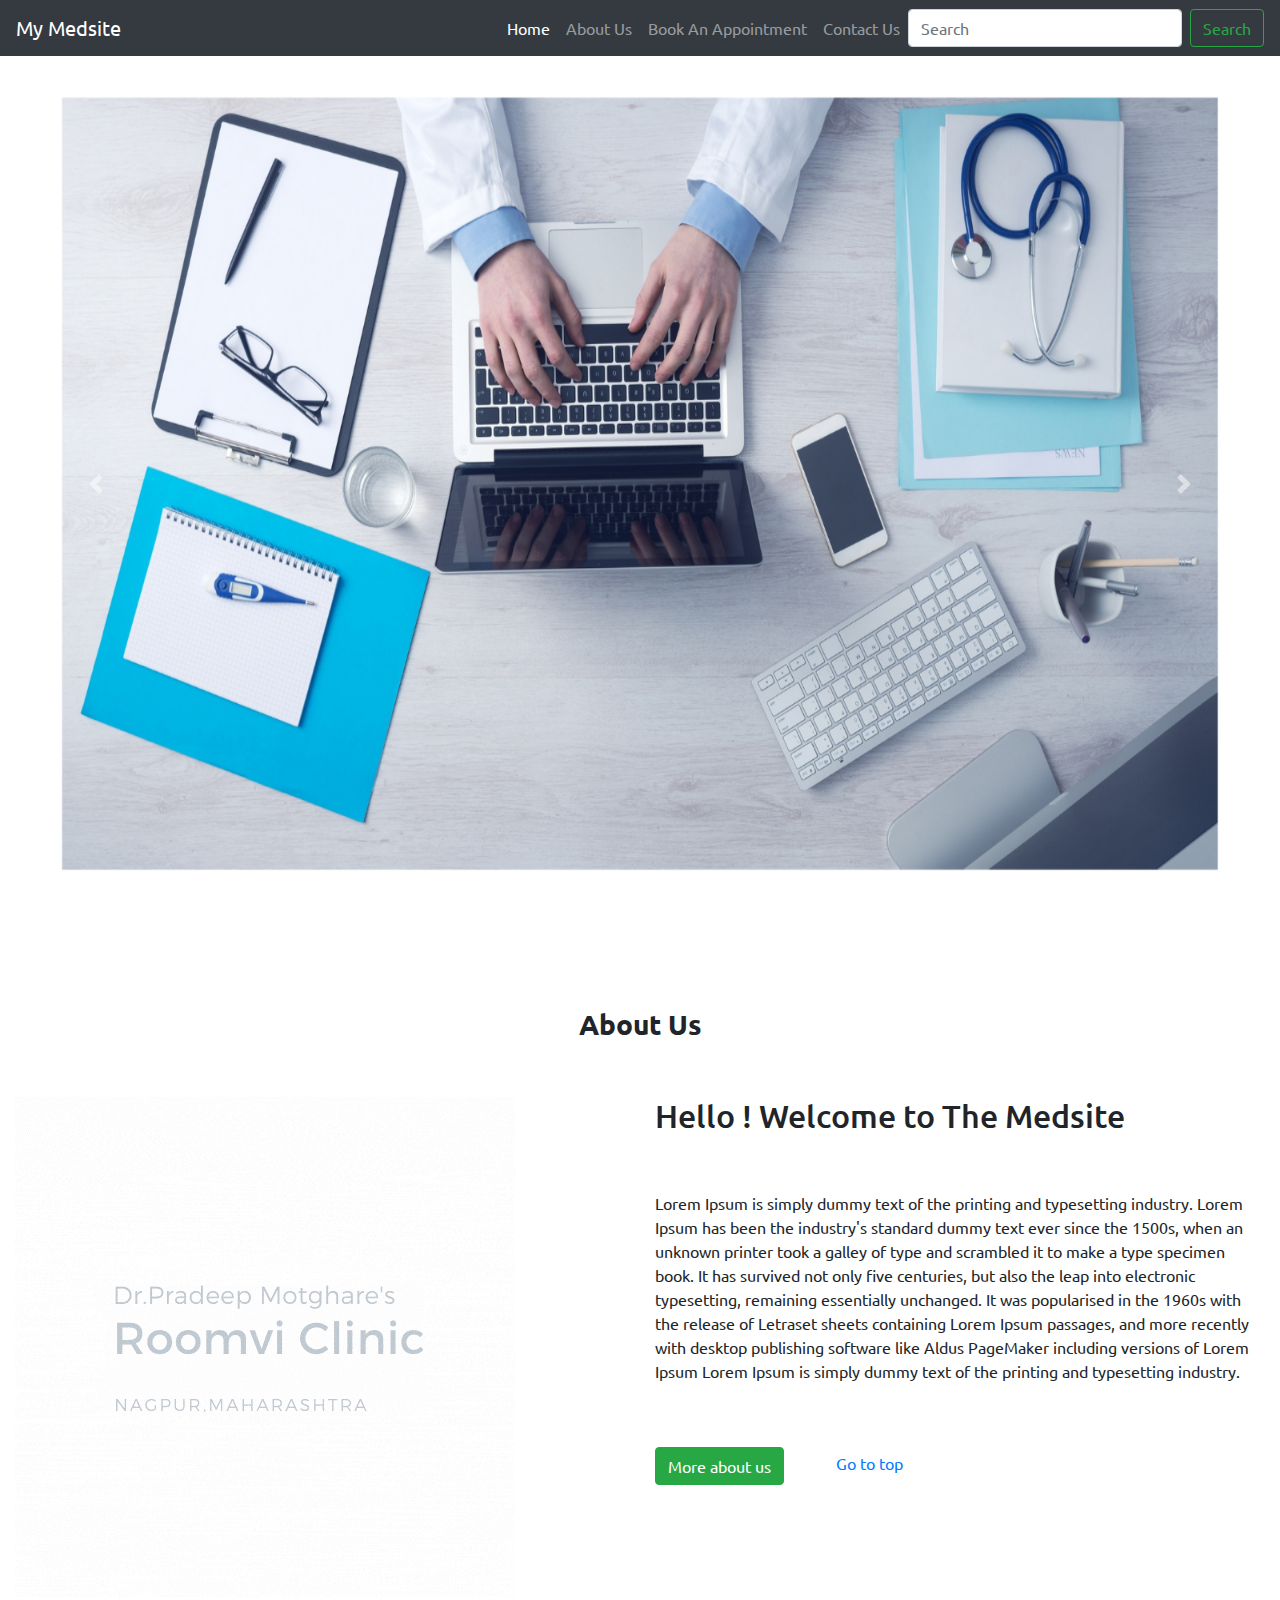
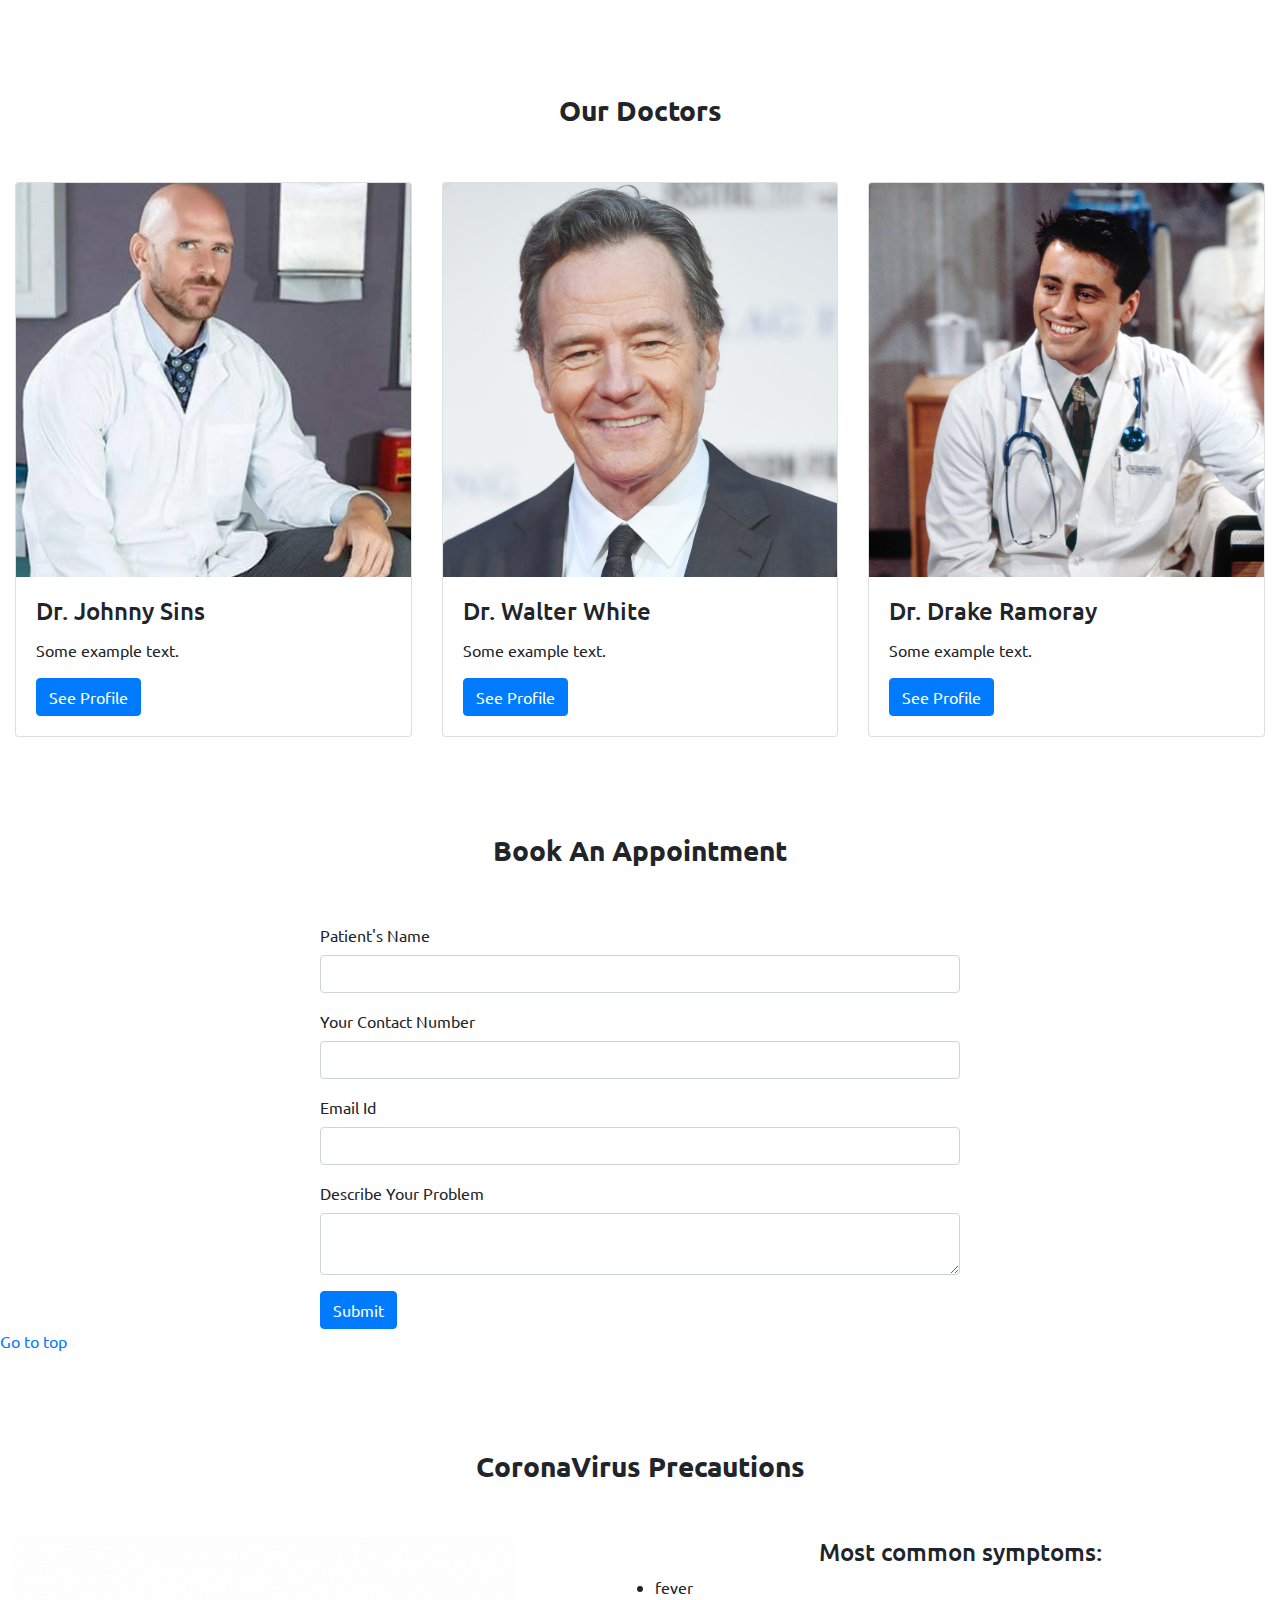
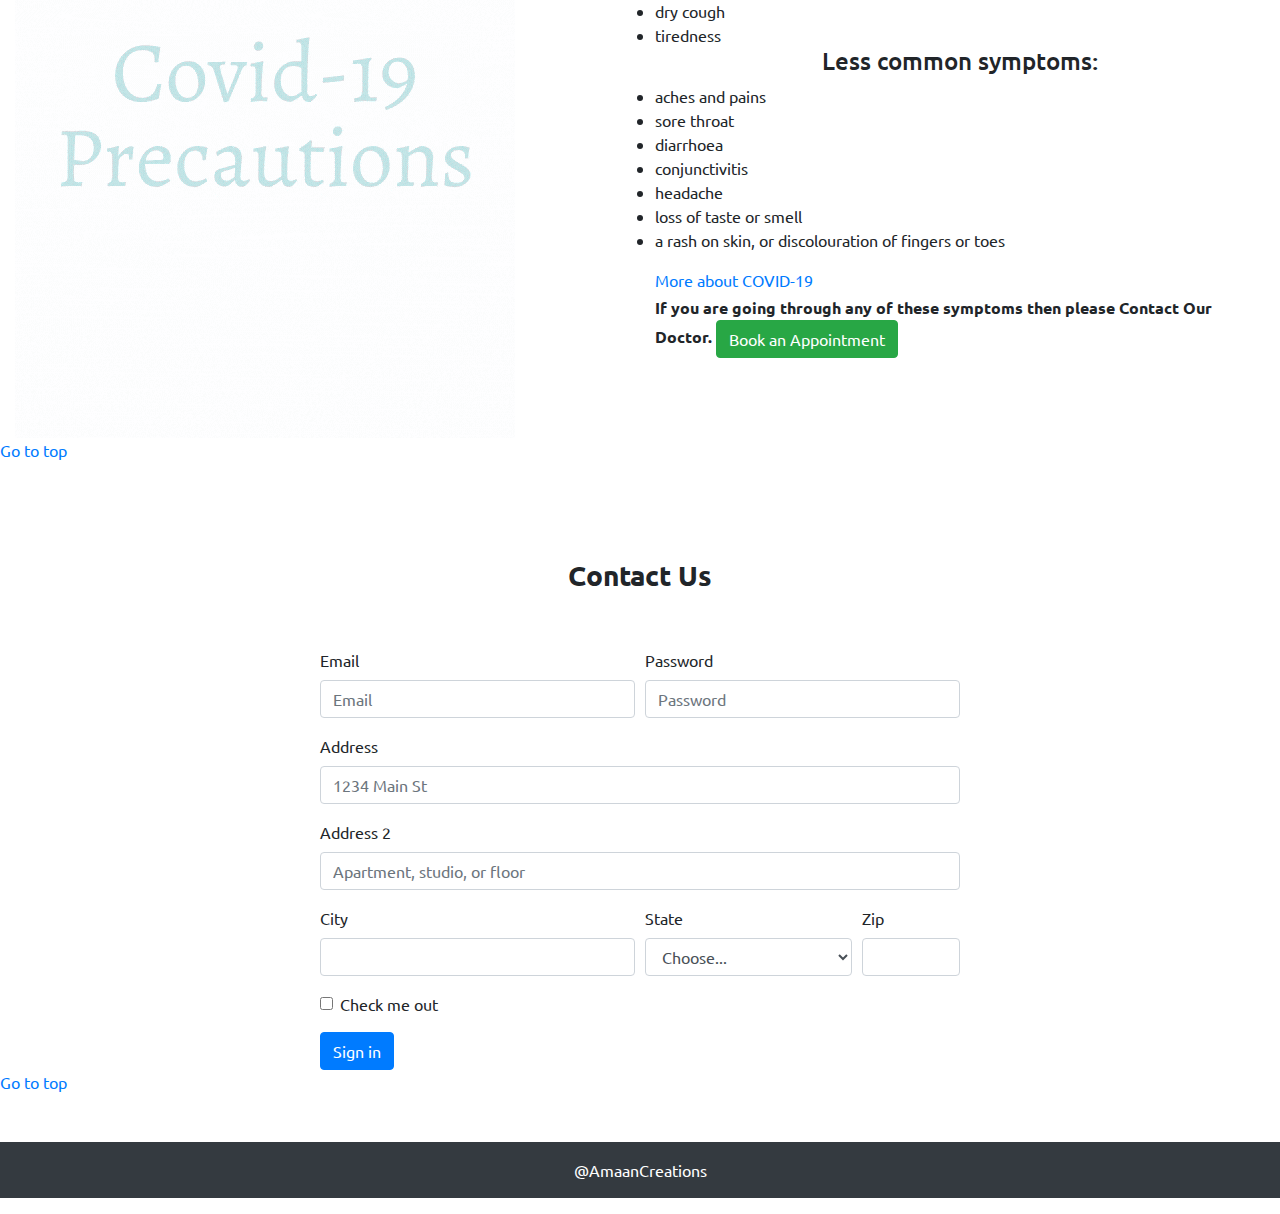
==== index.html @ cb32c15b "my doc website" ====
<html>
<head>
    <title>Hola:)</title>   
    
    <meta charset="utf-8">
  <meta name="viewport" content="width=device-width, initial-scale=1">
  <link rel="stylesheet" type="text/css" href="style.css">
  <link rel="stylesheet" href="https://maxcdn.bootstrapcdn.com/bootstrap/4.5.2/css/bootstrap.min.css">
  <link href="https://fonts.googleapis.com/css2?family=Ubuntu:wght@300&display=swap" rel="stylesheet">
</head>
<body>
    

        
    
    <nav class="navbar navbar-expand-lg navbar-dark bg-dark" id="TOPSEC">
  <a class="navbar-brand" href="#">My Medsite</a>
  <button class="navbar-toggler" type="button" data-toggle="collapse" data-target="#navbarSupportedContent" aria-controls="navbarSupportedContent" aria-expanded="false" aria-label="Toggle navigation">
    <span class="navbar-toggler-icon"></span>
  </button>

  <div class="collapse navbar-collapse" id="navbarSupportedContent">
    <ul class="navbar-nav ml-auto">
      <li class="nav-item active">
        <a class="nav-link" href="#">Home <span class="sr-only">(current)</span></a>
      </li>
      <li class="nav-item">
        <a class="nav-link" href="#ABTUS">About Us</a>
      </li>
      
         <li class="nav-item">
        <a class="nav-link" href="#BAA">Book An Appointment</a>
      </li>
        
         <li class="nav-item">
        <a class="nav-link" href="#CU">Contact Us</a>
      </li>
        
    </ul>
    <form class="form-inline my-2 my-lg-0">
      <input class="form-control mr-sm-2" type="search" placeholder="Search" aria-label="Search">
      <button class="btn btn-outline-success my-2 my-sm-0" type="submit">Search</button>
    </form>
  </div>
</nav> 
    
    
    
<div id="demo" class="carousel slide" data-ride="carousel">

  <!-- Indicators -->
  <ul class="carousel-indicators">
    <li data-target="#demo" data-slide-to="0" class="active"></li>
    <li data-target="#demo" data-slide-to="1"></li>
    <li data-target="#demo" data-slide-to="2"></li>
  </ul>
  
  <!-- The slideshow -->
  <div class="carousel-inner">
    <div class="carousel-item active">
      <img src="images/bg3.png" alt="Los Angeles" width="1100" height="500">
    </div>

    <div class="carousel-item">
      <img src="images/bg2.png" alt="New York" width="1100" height="500">
         <div class="carousel-caption">
             <a href="#CORONA" class="btn btn-success text-light bg-#008080">Know More</a>
            <p class="text-dark">Stay Home, Stay Safe</p>
            </div>
    </div>
  </div>                                  
  
  <!-- Left and right controls -->
  <a class="carousel-control-prev" href="#demo" data-slide="prev">
    <span class="carousel-control-prev-icon"></span>
  </a>
  <a class="carousel-control-next" href="#demo" data-slide="next">
    <span class="carousel-control-next-icon"></span>
  </a>
</div>
    
     
 
    
    
    
<section class="my-5">
    
    <div class="py-5">
        <h3 class="text-center" id="ABTUS"><b>About Us</b></h3> 
     </div>
 <div class="container-fluid">  
    <div class="row">
        <div class="col-lg-6 col-md-6 col-12">
            <img src="images/giflogo.gif" class="img-fluid" aboutimg>
        </div>
        <div class="col-lg-6 col-md-6 col-12">
            
            <h2 class="display-6">Hello ! Welcome to The Medsite</h2>
            <p class="py-5">Lorem Ipsum is simply dummy text of the printing and typesetting industry. Lorem Ipsum has been the industry's standard dummy text ever since the 1500s, when an unknown printer took a galley of type and scrambled it to make a type specimen book. It has survived not only five centuries, but also the leap into electronic typesetting, remaining essentially unchanged. It was popularised in the 1960s with the release of Letraset sheets containing Lorem Ipsum passages, and more recently with desktop publishing software like Aldus PageMaker including versions of Lorem Ipsum Lorem Ipsum is simply dummy text of the printing and typesetting industry. 
            </p>
            <a href="#" class="btn btn-success ">More about us</a>
            <a href="#TOPSEC" class="text-left pl-5">Go to top</a>
        </div>
    </div>
</div>      
    
</section>
    
    
    
    
<section class="my-5">
    
    <div class="py-5">
        <h3 class="text-center"><b>Our Doctors</b></h3> 
     </div>
    
    <div class="container-fluid">
        <div class="row">
            <div class="col-lg-4 col-md-4 col-12">
                
                <div class="card">
                  <img class="card-img-top" src="images/jonny.png" alt="Card image">
                    <div class="card-body">
                        <h4 class="card-title">Dr. Johnny Sins</h4>
                            <p class="card-text">Some example text.</p>
                                <a href="#" class="btn btn-primary">See Profile</a>
                    </div>
                </div>
            </div>
            
            
        <div class="col-lg-4 col-md-4 col-12">
                
                <div class="card">
                  <img class="card-img-top" src="images/walterwhite.jpg" alt="Card image">
                    <div class="card-body">
                        <h4 class="card-title">Dr. Walter White </h4>
                            <p class="card-text">Some example text.</p>
                                <a href="#" class="btn btn-primary">See Profile</a>
                    </div>
                </div>
            </div>    
            
        <div class="col-lg-4 col-md-4 col-12">
                
                <div class="card">
                  <img class="card-img-top" src="images/drakeramoray.jpg" alt="Card image">
                    <div class="card-body">
                        <h4 class="card-title">Dr. Drake Ramoray</h4>
                            <p class="card-text">Some example text.</p>
                                <a href="#" class="btn btn-primary">See Profile</a>
                    </div>
                </div>
            </div>    
            
        </div>
    </div>
    
</section>  
    
 
    
    
    
<section class="my-5">
<div class="py-5">
    <h3 class="text-center" id="BAA"><b>Book An Appointment</b></h3> 
</div>
    
    <div class="w-50 m-auto">
        <form action="indexform.html" method="post">
            <div class="form-group">
                <label>Patient's Name</label>
                <input type="text" name="user" class="form-control">
            </div>
            
            <div class="form-group">
                <label>Your Contact Number</label>
                <input type="text" name="mobile" class="form-control">
            </div>
            
            <div class="form-group">
                <label>Email Id</label>
                <input type="text" name="email" class="form-control">
            </div>
            
            <div class="form-group">
                <label>Describe Your Problem</label>
                <textarea class="form-control">
                </textarea>
            </div>
            
            <button type="submit" class="btn btn-primary">Submit</button>  
        </form>
    </div>
 <a href="#TOPSEC" class="text-right py-5">Go to top</a>
</section>
    
    

<section class="my-5">
    
    <div class="py-5">
        <h3 class="text-center" id="CORONA"><b>CoronaVirus Precautions</b></h3> 
    </div>
    
     <div class="container-fluid">  
    <div class="row">
        <div class="col-lg-6 col-md-6 col-12">
            <img src="images/Covid-19%20Precaautions.gif" class="img-fluid" aboutimg>
        </div>
        <div class="col-lg-6 col-md-6 col-12">
        
            <H4 class="text-center">Most common symptoms:</H4>
            <ul>
                        <li>fever</li>
                <li>dry cough</li>
                <li>tiredness</li>
             <h4 class="text-center"> Less common symptoms:</h4>
                <li>aches and pains</li>
                <li>sore throat</li>
                <li> diarrhoea</li>   
                <li>conjunctivitis</li>
                <li>headache</li>
                <li>loss of taste or smell</li>
                <li> a rash on skin, or discolouration of fingers or toes</li>
            </ul> 
            
            <a href="https://www.who.int/health-topics/coronavirus">More about COVID-19</a>
            <p class="py-1"><b>If you are going through any of these symptoms then please Contact Our Doctor.</b> <a href="#" class="btn btn-success ">Book an Appointment</a></p>
        </div>
    </div>
</div>      
    <a href="#TOPSEC" class="text-right py-5">Go to top</a>
    </section>
    
    
    
    
    
    
 <section class="my-5">
   <div class="py-5">
        <h3 class="text-center" id="CU"><b>Contact Us</b></h3> 
     </div> 
     <div class="w-50 m-auto">
         
    <form action="signin.html" method="post">
  <div class="form-row">
    <div class="form-group col-md-6">
      <label for="inputEmail4">Email</label>
      <input type="email" class="form-control" id="inputEmail4" placeholder="Email">
    </div>
    <div class="form-group col-md-6">
      <label for="inputPassword4">Password</label>
      <input type="password" class="form-control" id="inputPassword4" placeholder="Password">
    </div>
  </div>
  <div class="form-group">
    <label for="inputAddress">Address</label>
    <input type="text" class="form-control" id="inputAddress" placeholder="1234 Main St">
  </div>
  <div class="form-group">
    <label for="inputAddress2">Address 2</label>
    <input type="text" class="form-control" id="inputAddress2" placeholder="Apartment, studio, or floor">
  </div>
  <div class="form-row">
    <div class="form-group col-md-6">
      <label for="inputCity">City</label>
      <input type="text" class="form-control" id="inputCity">
    </div>
    <div class="form-group col-md-4">
      <label for="inputState">State</label>
      <select id="inputState" class="form-control">
        <option selected>Choose...</option>
        <option>...</option>
      </select>
    </div>
    <div class="form-group col-md-2">
      <label for="inputZip">Zip</label>
      <input type="text" class="form-control" id="inputZip">
    </div>
  </div>
  <div class="form-group">
    <div class="form-check">
      <input class="form-check-input" type="checkbox" id="gridCheck">
      <label class="form-check-label" for="gridCheck">
        Check me out
      </label>
    </div>
  </div>
  <button type="submit" class="btn btn-primary">Sign in</button>
</form>
     </div>
     <a href="#TOPSEC" class="text-right py-5">Go to top</a>
    </section>
    
    
     
     
    
    
<footer>
    <p class="p-3 bg-dark text-white text-center">@AmaanCreations</p>
    
    
</footer>    
    
    
    
    
    
    
    
    
    
    
    
    
    
    
    
    
    
    
<script src="https://ajax.googleapis.com/ajax/libs/jquery/3.5.1/jquery.min.js"></script>
<script src="https://cdnjs.cloudflare.com/ajax/libs/popper.js/1.16.0/umd/popper.min.js"></script>
<script src="https://maxcdn.bootstrapcdn.com/bootstrap/4.5.2/js/bootstrap.min.js"></script>
       </section>  
    
</body>
</html>
---- style.css ----
*{ margin: 0; padding: 0; box-sizing: border-box; font-family: 'Ubuntu', sans-serif;}

  .carousel-inner img {
    width: 100%;
    height: 95vh;
  }
.aboutimg{
    width: 100px;
    height: 250px!important;
}
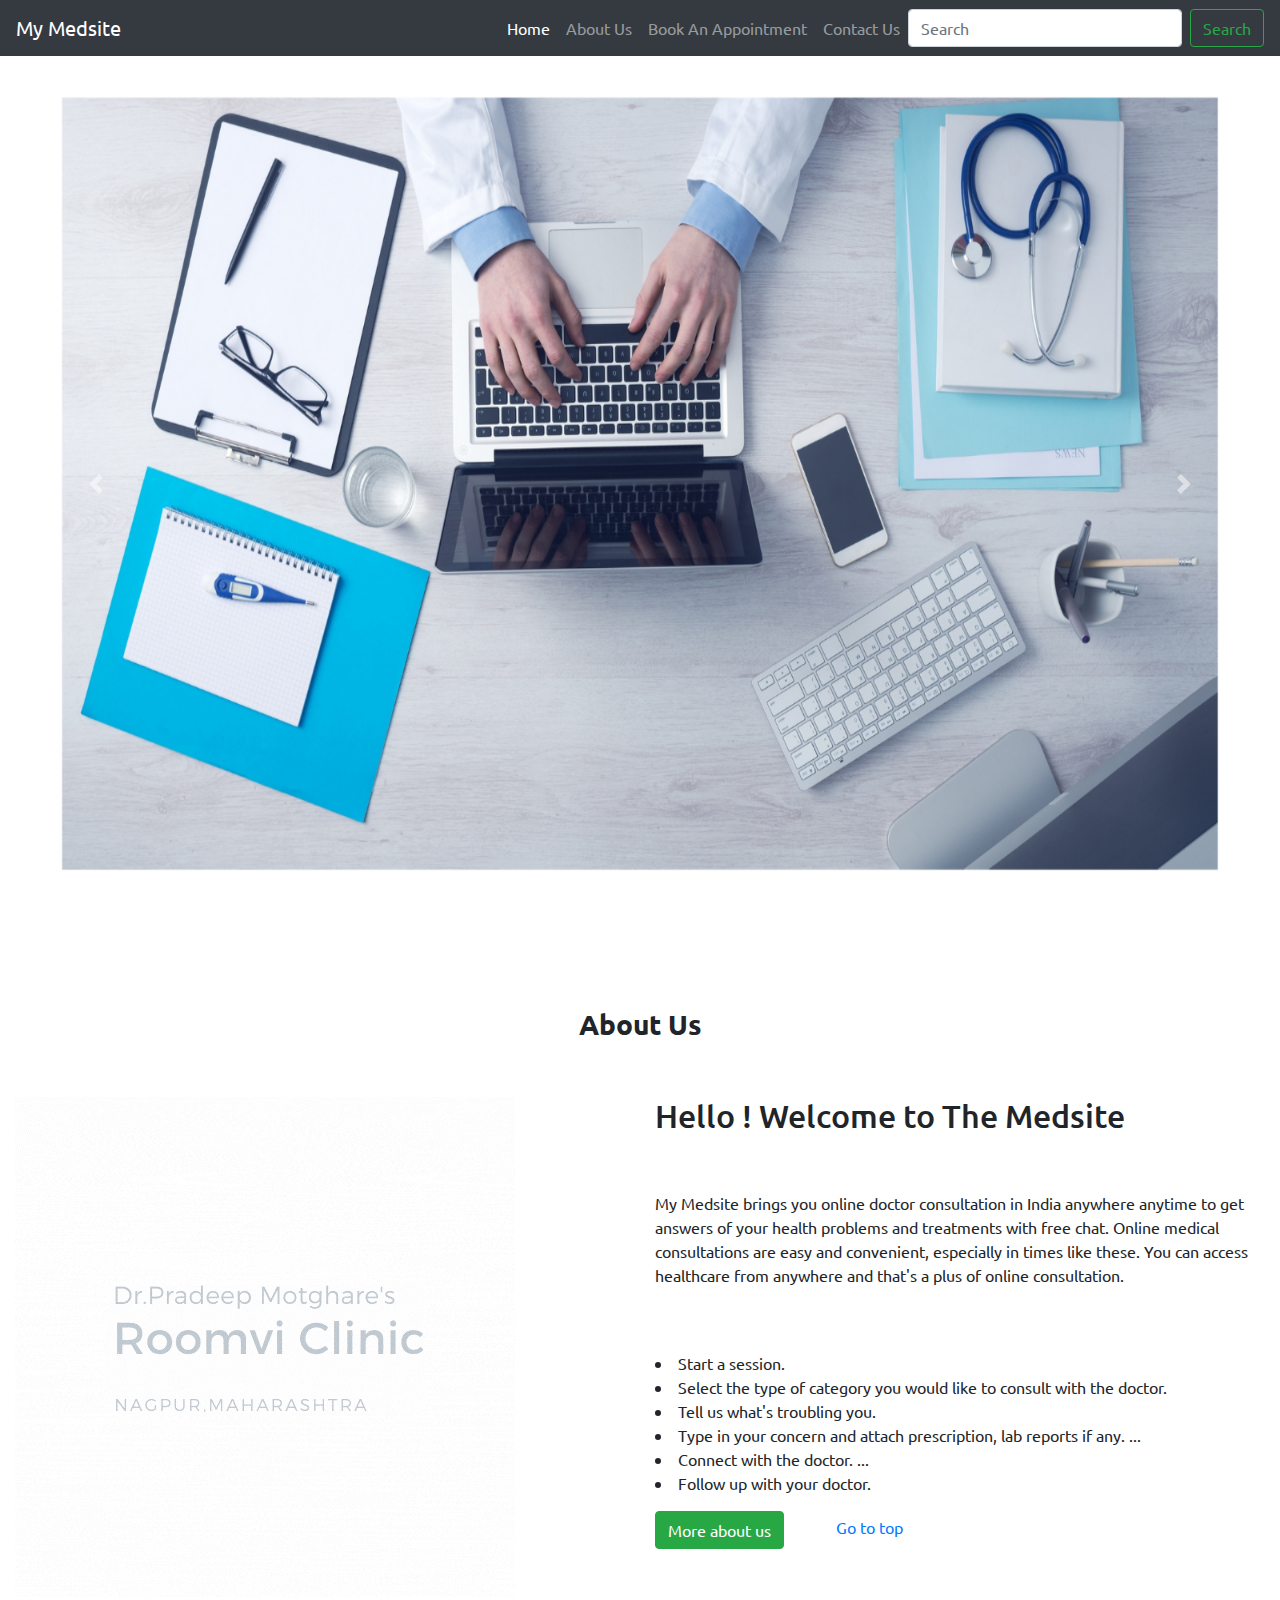
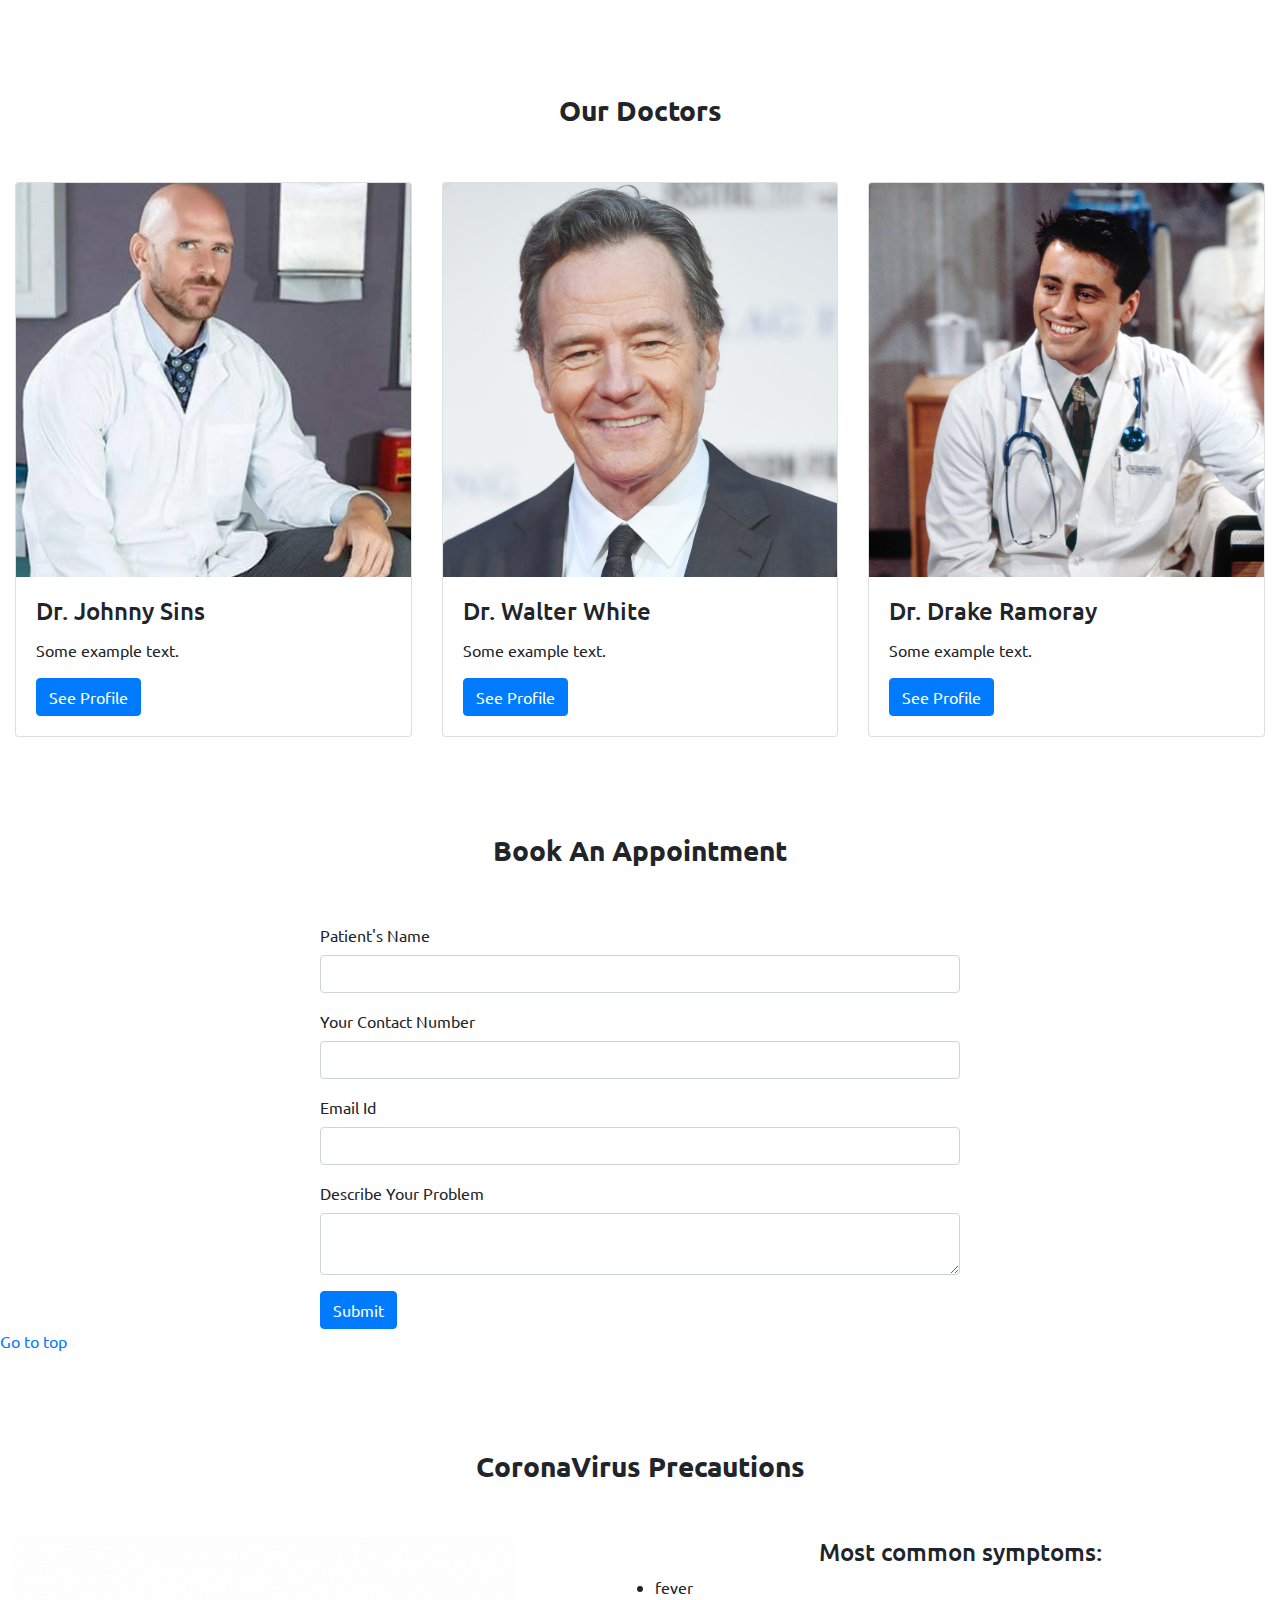
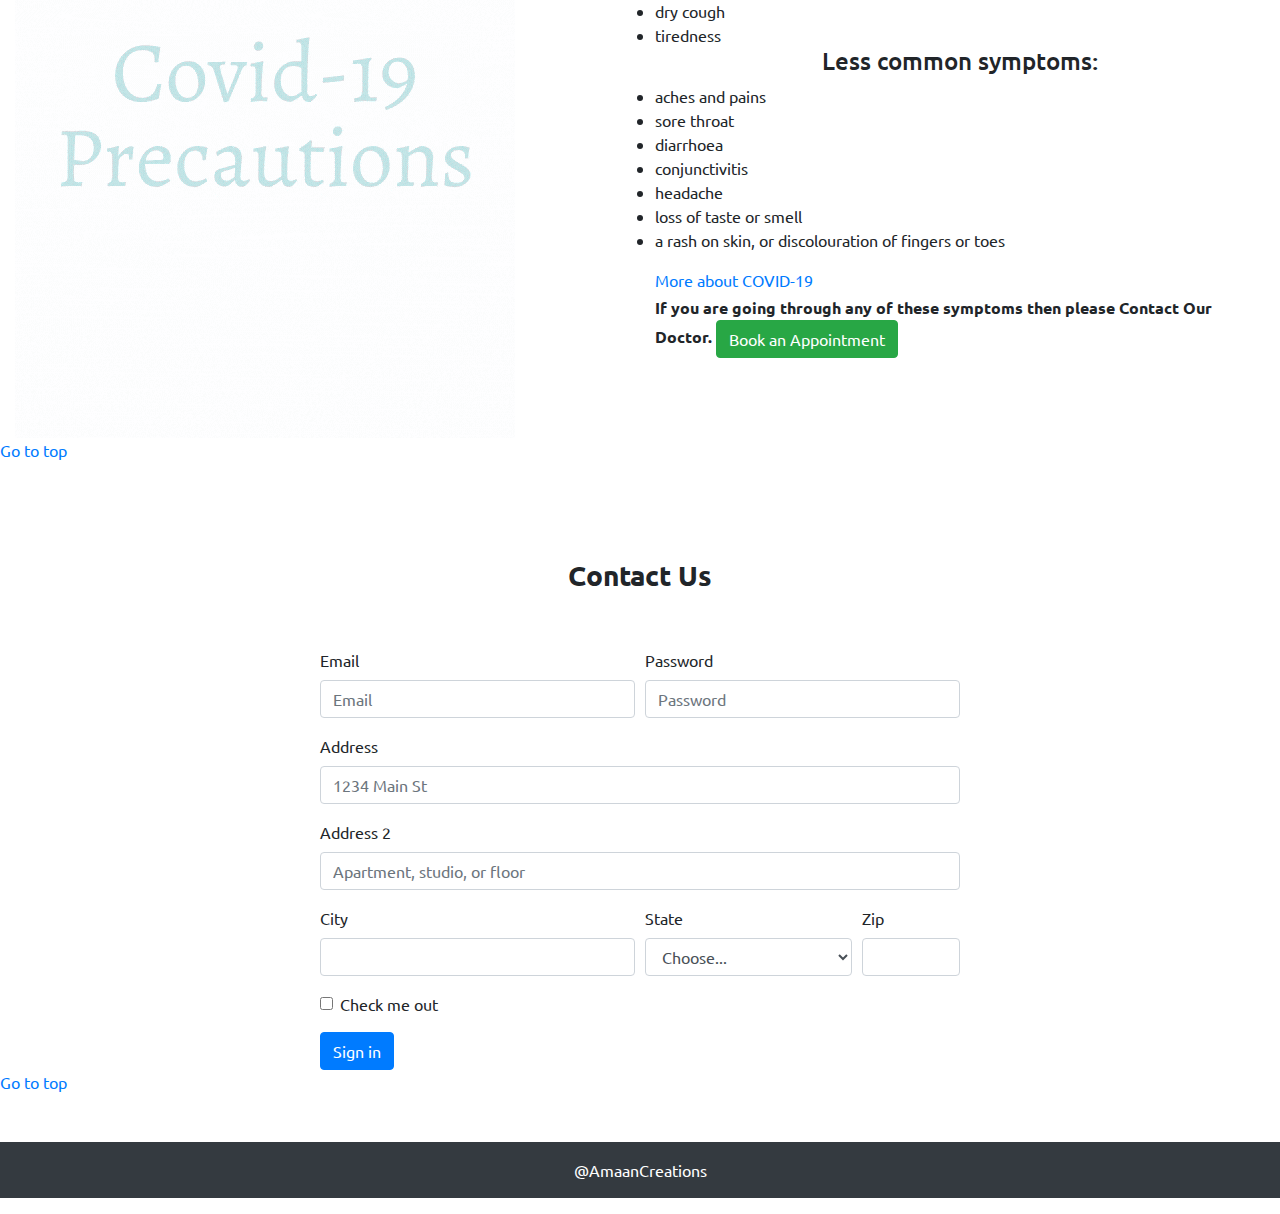
==== commit 6dac4150: "Update index.html" ====
--- a/index.html
+++ b/index.html
@@ -97,8 +97,15 @@
         <div class="col-lg-6 col-md-6 col-12">
             
             <h2 class="display-6">Hello ! Welcome to The Medsite</h2>
-            <p class="py-5">Lorem Ipsum is simply dummy text of the printing and typesetting industry. Lorem Ipsum has been the industry's standard dummy text ever since the 1500s, when an unknown printer took a galley of type and scrambled it to make a type specimen book. It has survived not only five centuries, but also the leap into electronic typesetting, remaining essentially unchanged. It was popularised in the 1960s with the release of Letraset sheets containing Lorem Ipsum passages, and more recently with desktop publishing software like Aldus PageMaker including versions of Lorem Ipsum Lorem Ipsum is simply dummy text of the printing and typesetting industry. 
-            </p>
+            <p class="py-5">My Medsite brings you online doctor consultation in India anywhere anytime to get answers of your health problems and treatments with free chat.
+            Online medical consultations are easy and convenient, especially in times like these.
+            You can access healthcare from anywhere and that's a plus of online consultation.
+                <li>Start a session. 
+                <li>Select the type of category you would like to consult with the doctor.</li>
+                <li>Tell us what's troubling you.</li>
+                <li>Type in your concern and attach prescription, lab reports if any. ...</li>
+                <li>Connect with the doctor. ...</li>
+                <li>Follow up with your doctor.</li></p>
             <a href="#" class="btn btn-success ">More about us</a>
             <a href="#TOPSEC" class="text-left pl-5">Go to top</a>
         </div>
@@ -331,4 +338,4 @@
        </section>  
     
 </body>
-</html>+</html>
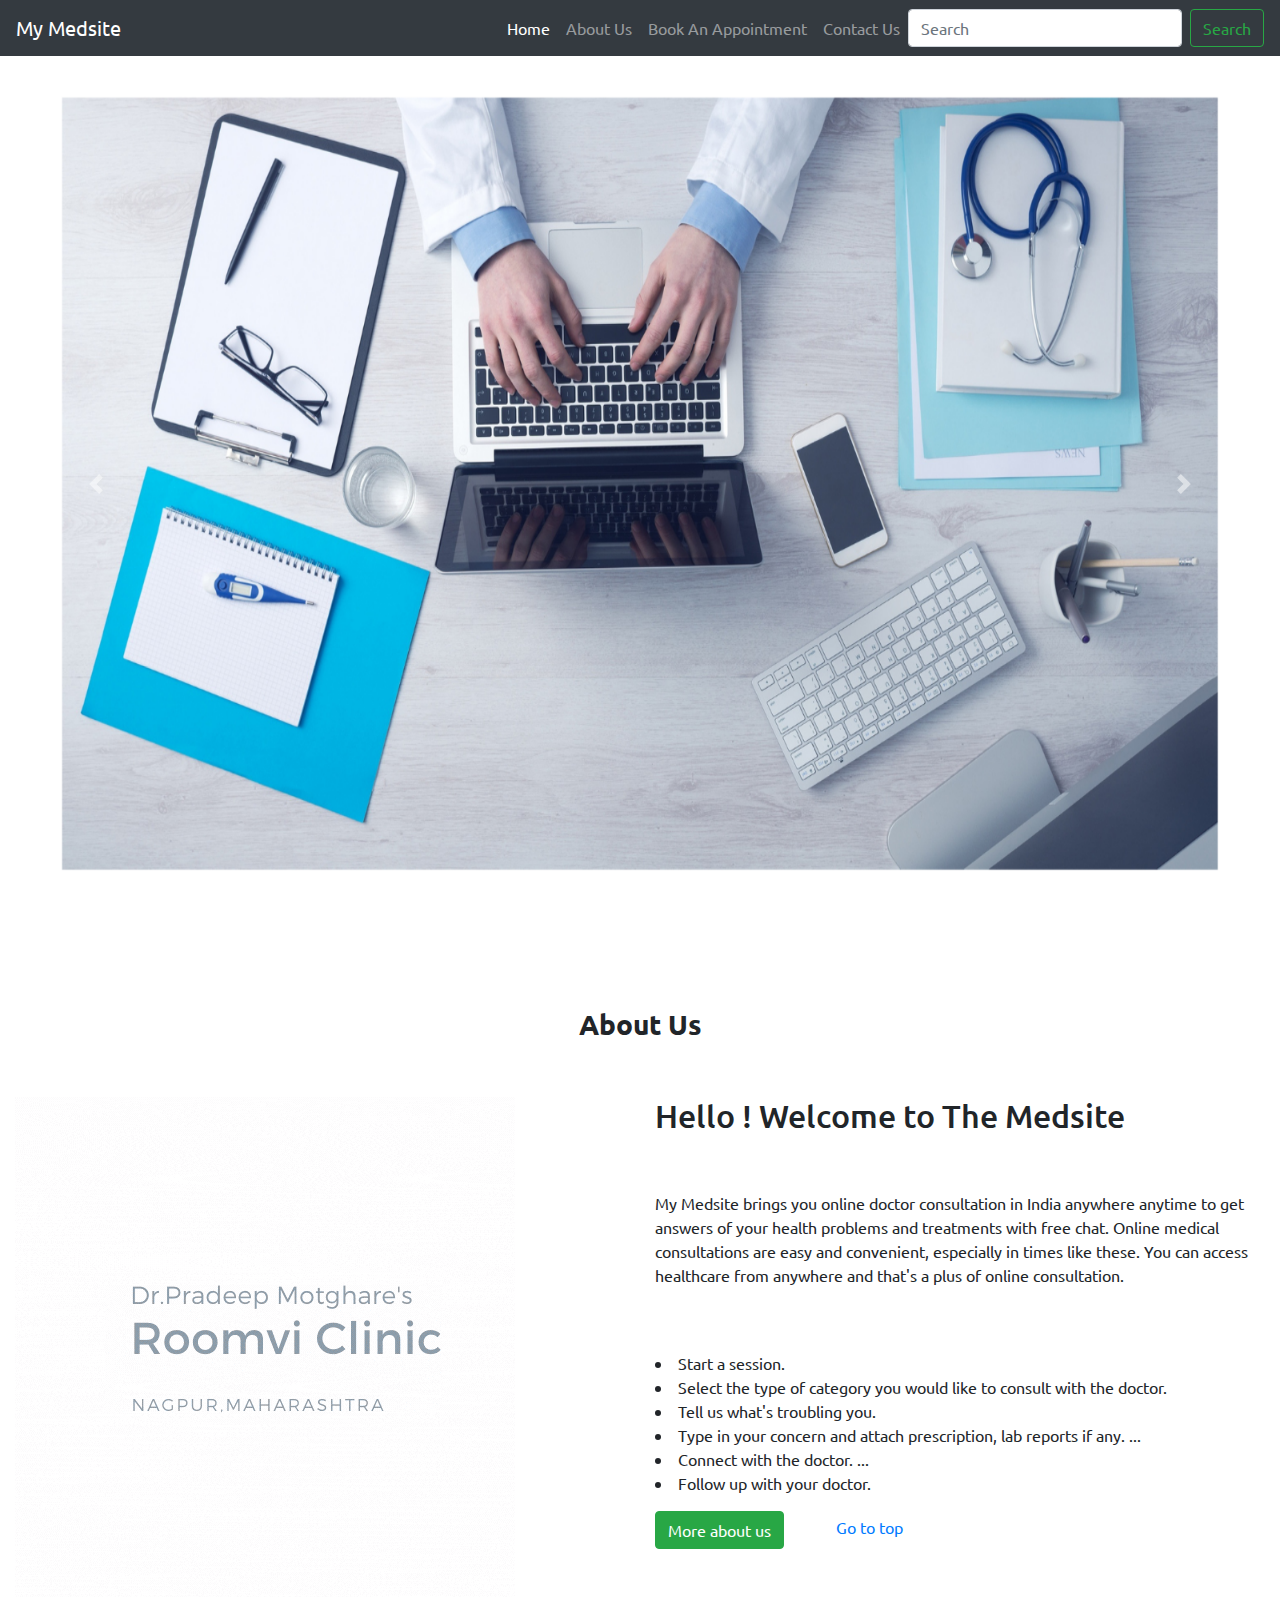
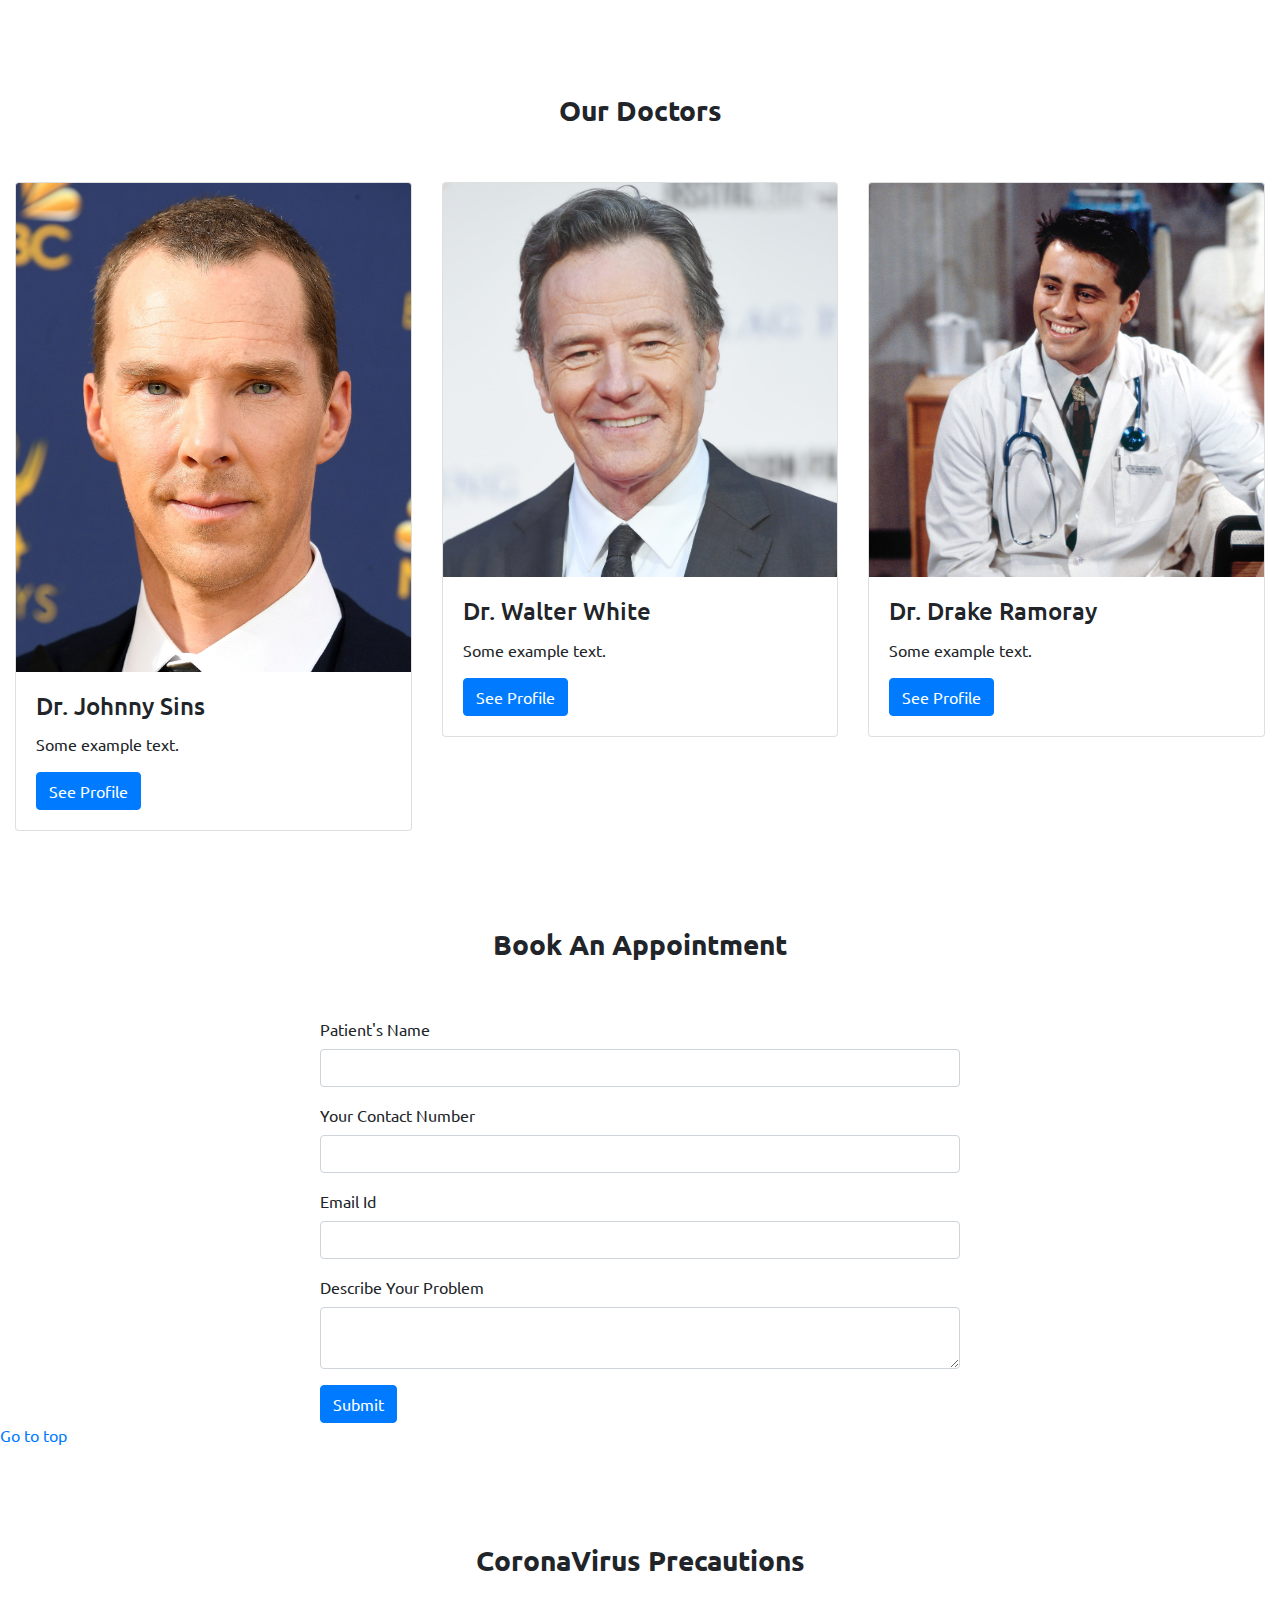
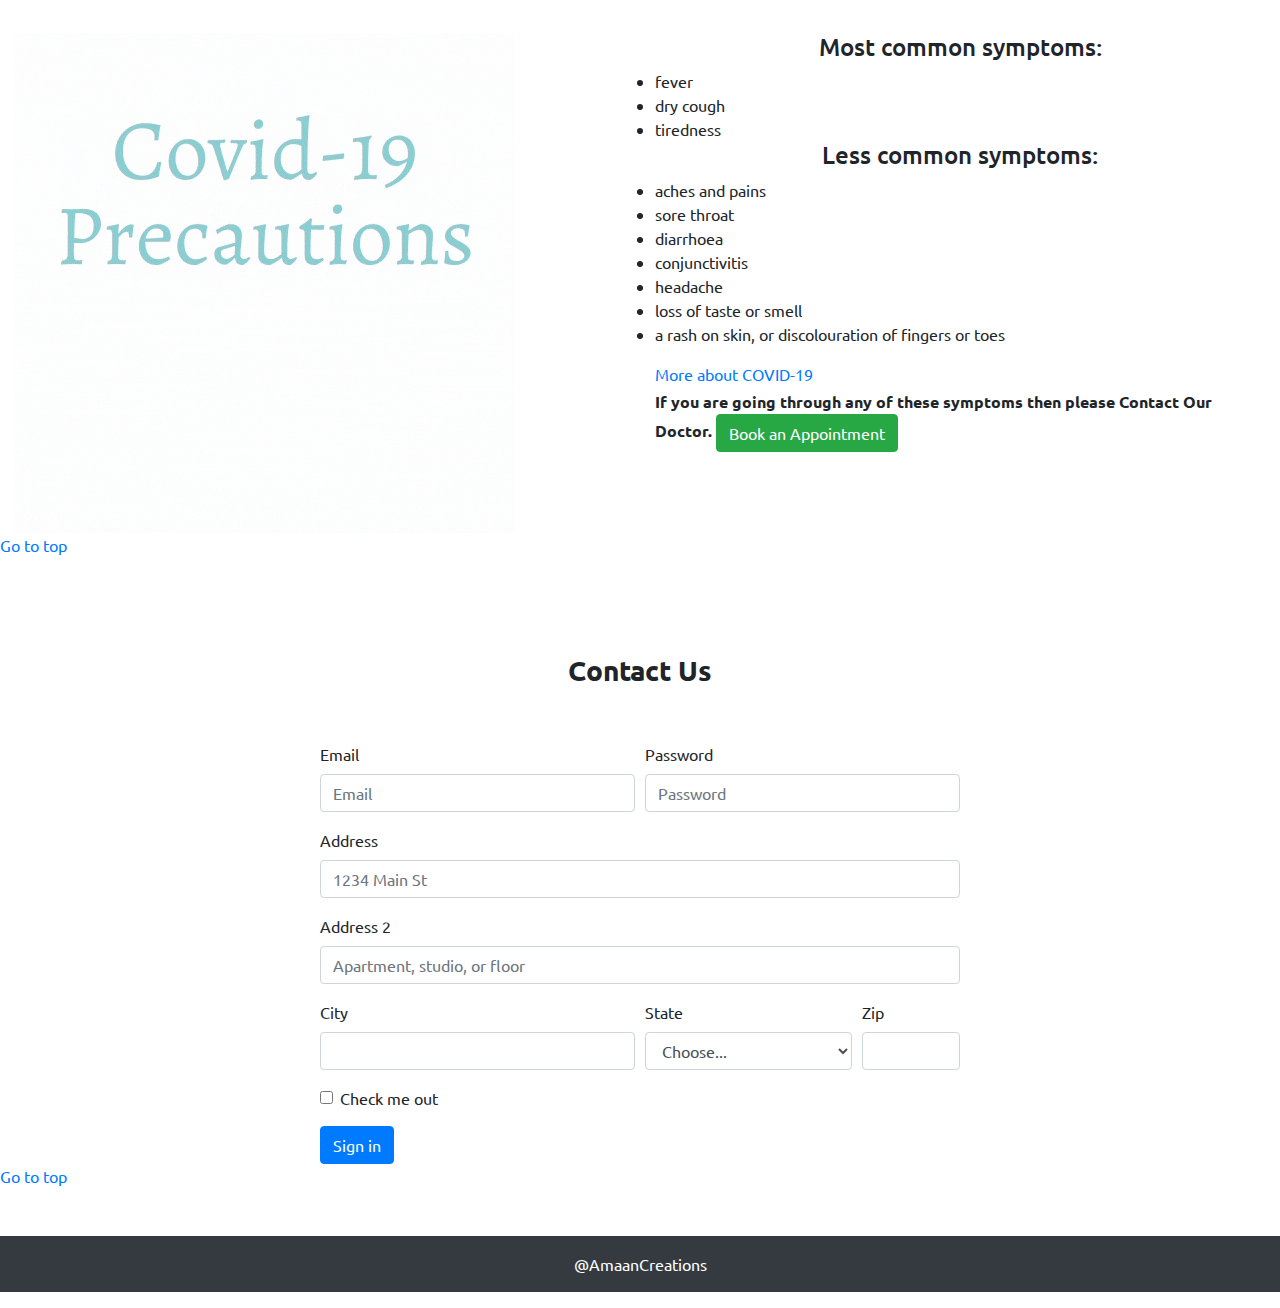
==== commit cc614939: "Update index.html" ====
--- a/index.html
+++ b/index.html
@@ -128,7 +128,7 @@
             <div class="col-lg-4 col-md-4 col-12">
                 
                 <div class="card">
-                  <img class="card-img-top" src="images/jonny.png" alt="Card image">
+                  <img class="card-img-top" src="images/drstrange.jpg" alt="Card image">
                     <div class="card-body">
                         <h4 class="card-title">Dr. Johnny Sins</h4>
                             <p class="card-text">Some example text.</p>
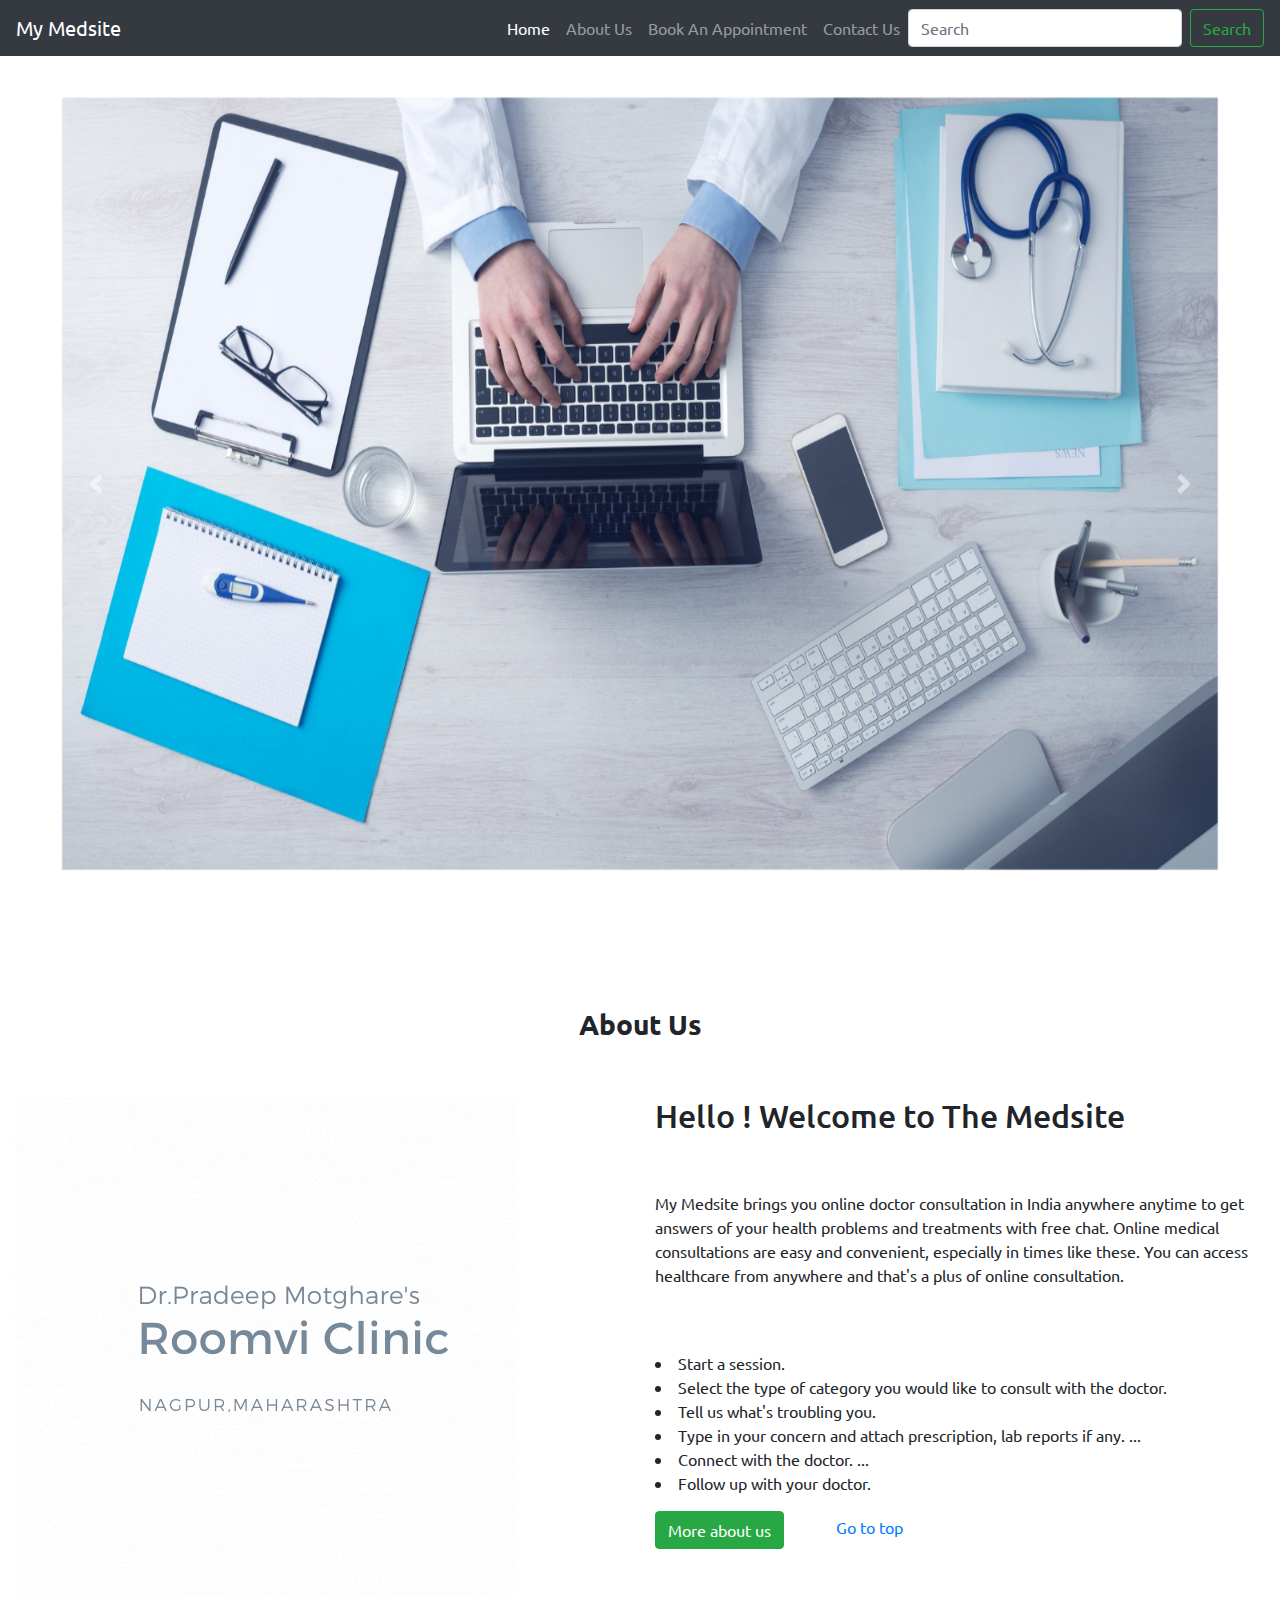
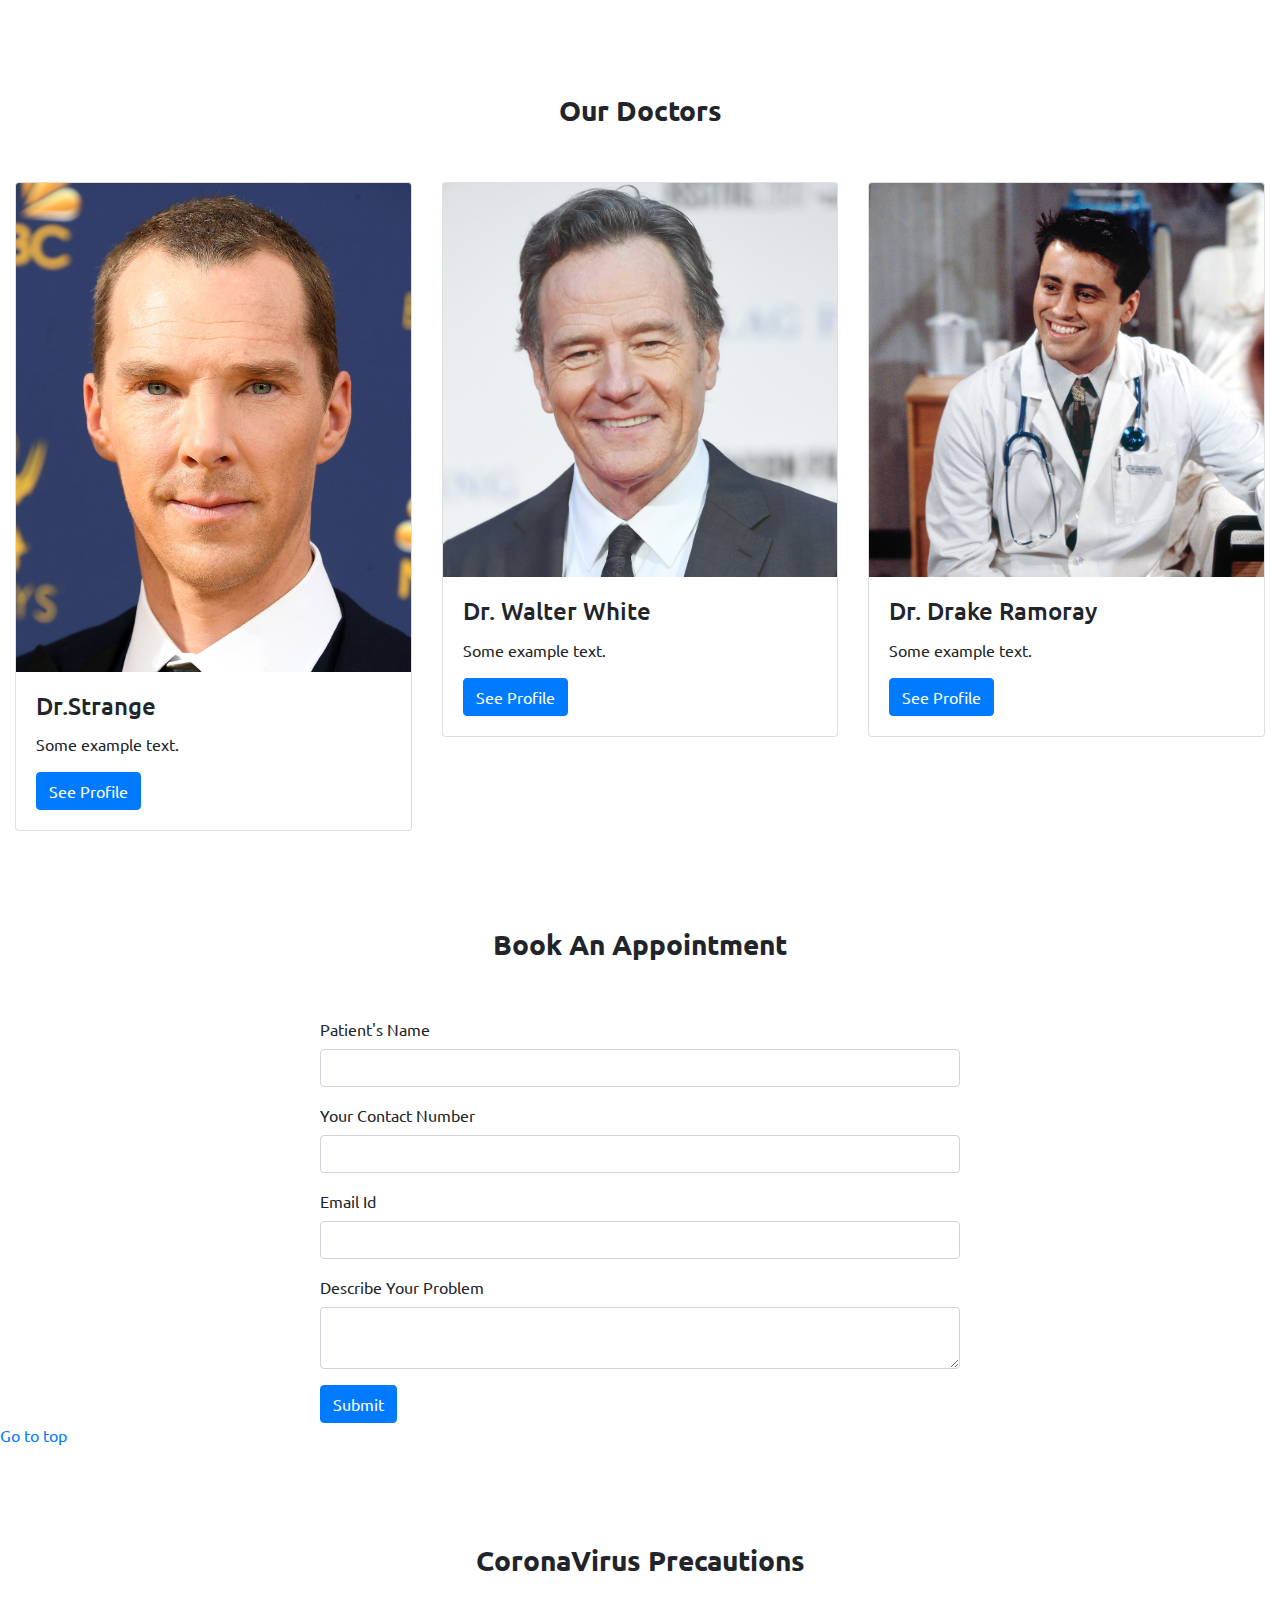
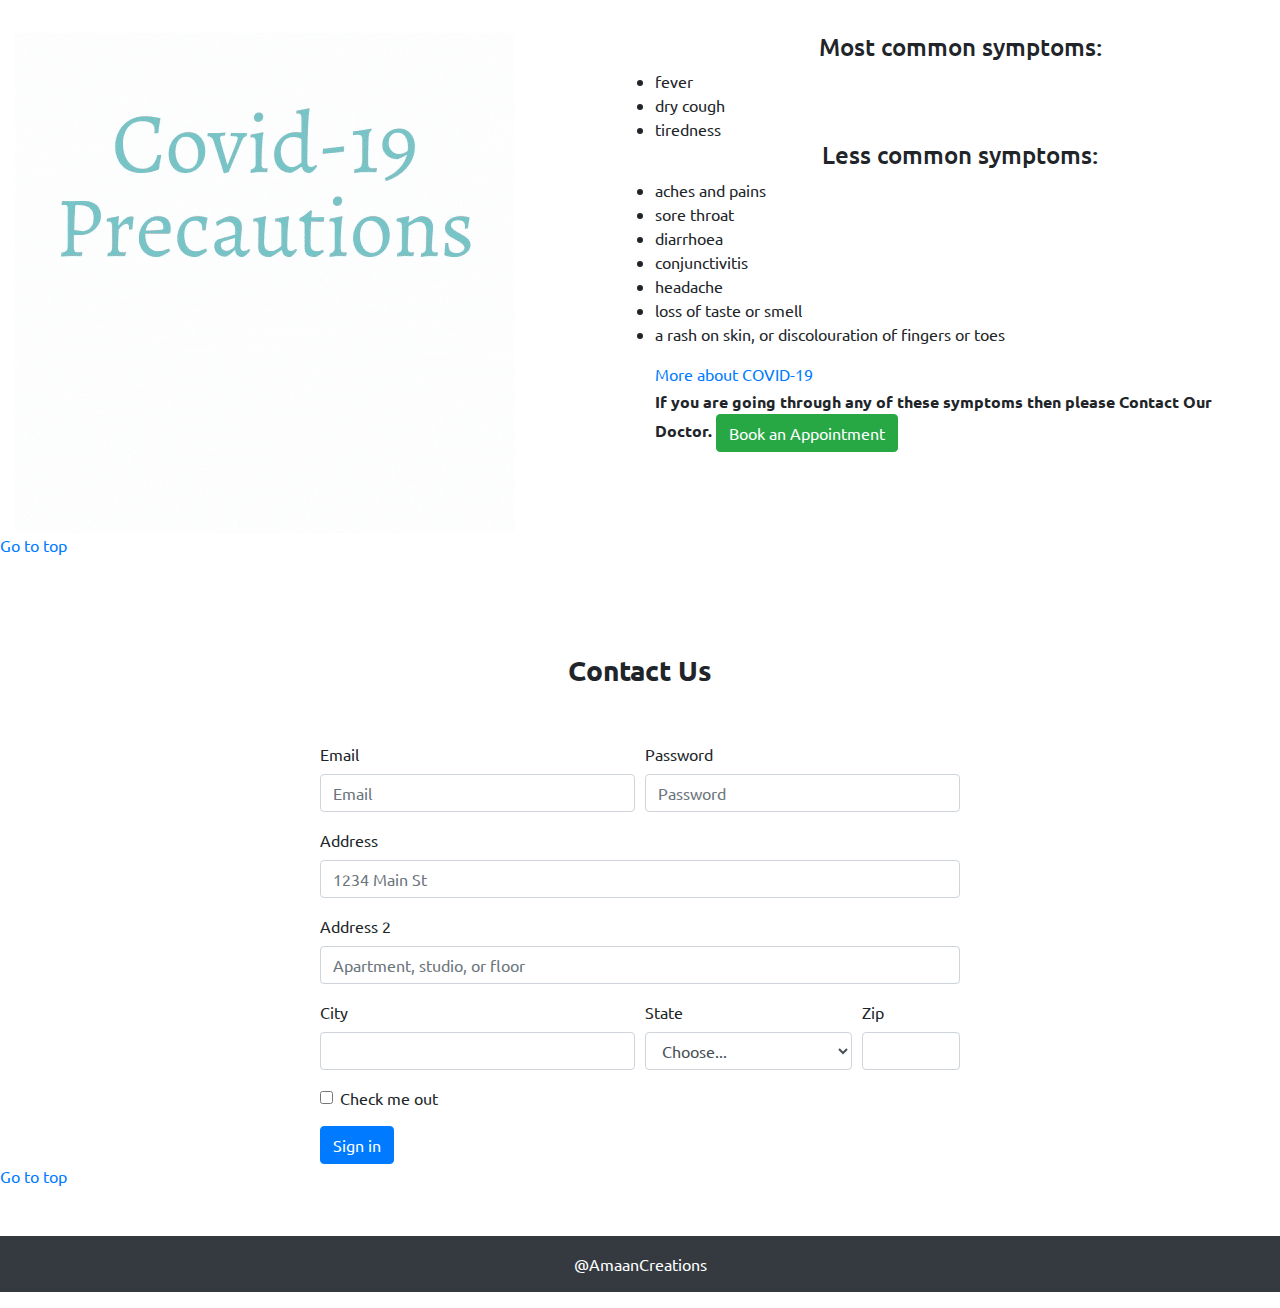
==== commit f0c39af8: "Update index.html" ====
--- a/index.html
+++ b/index.html
@@ -130,7 +130,7 @@
                 <div class="card">
                   <img class="card-img-top" src="images/drstrange.jpg" alt="Card image">
                     <div class="card-body">
-                        <h4 class="card-title">Dr. Johnny Sins</h4>
+                        <h4 class="card-title">Dr.Strange</h4>
                             <p class="card-text">Some example text.</p>
                                 <a href="#" class="btn btn-primary">See Profile</a>
                     </div>
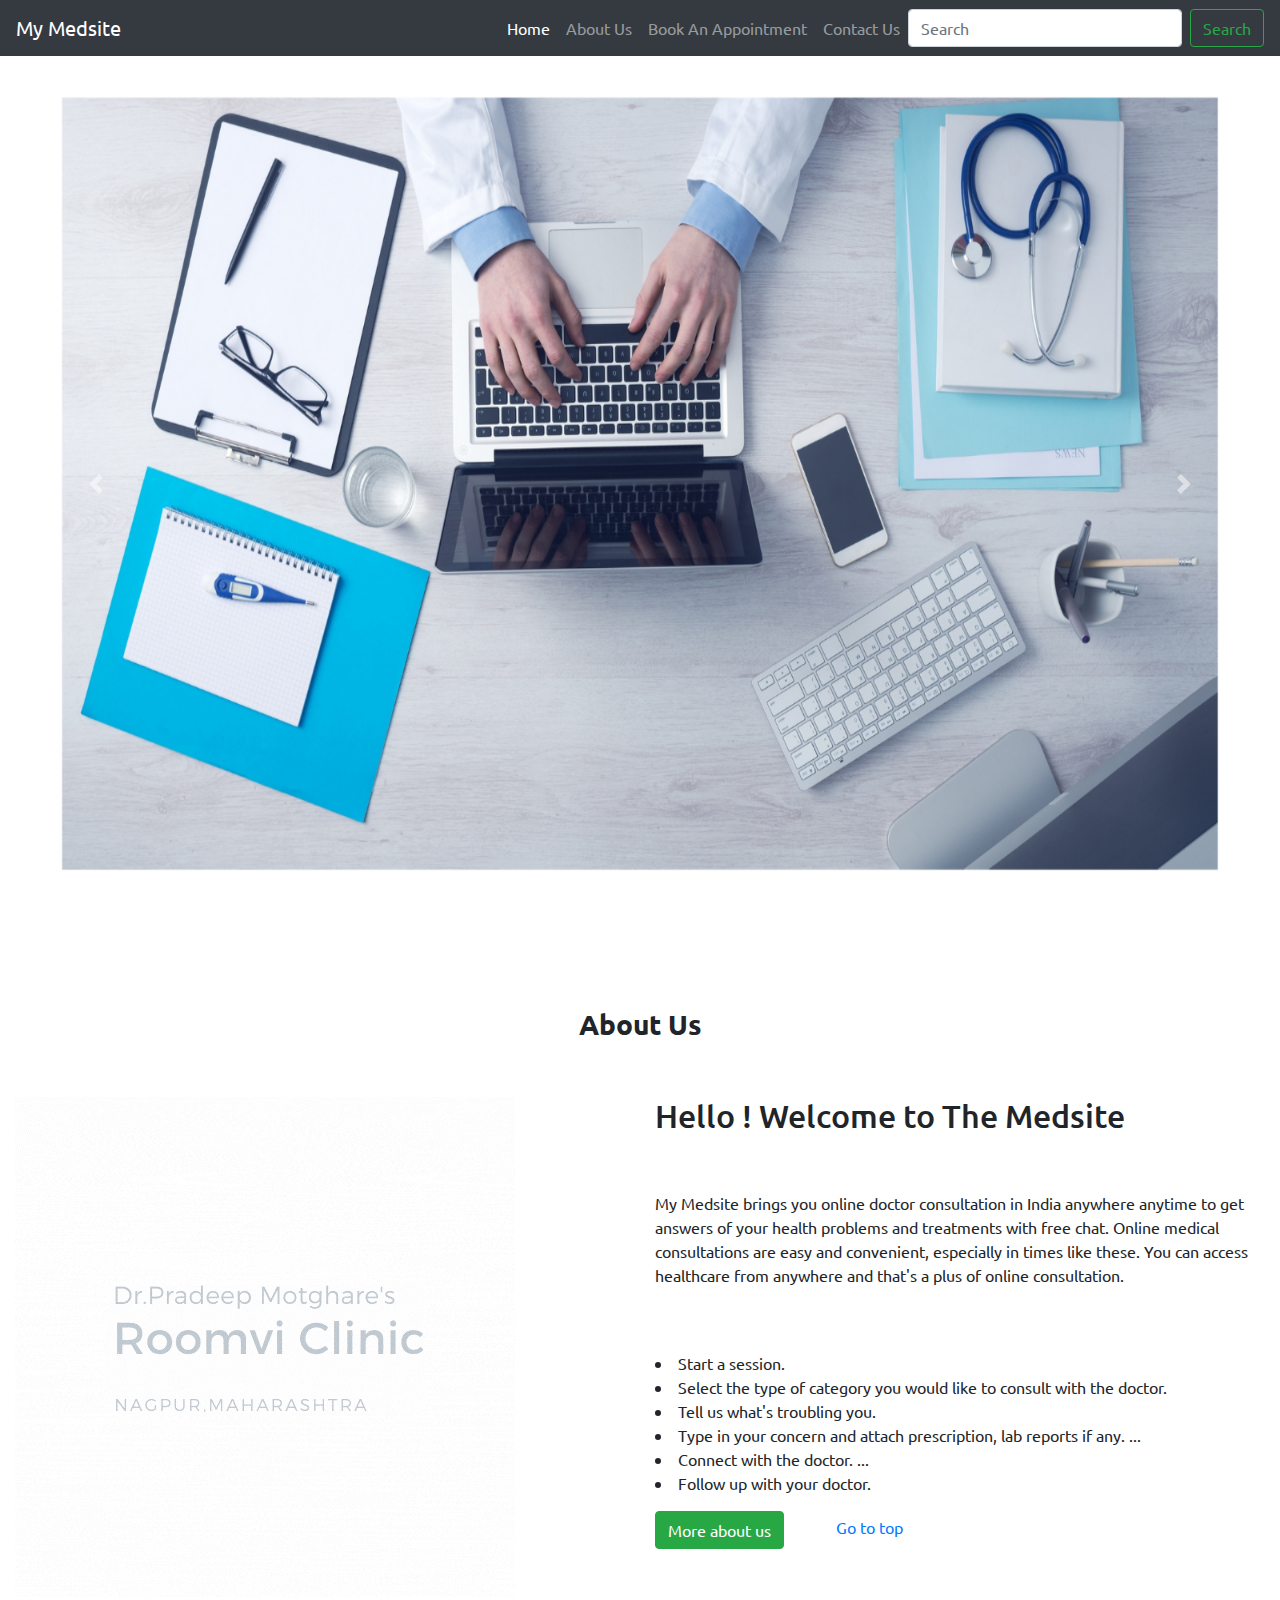
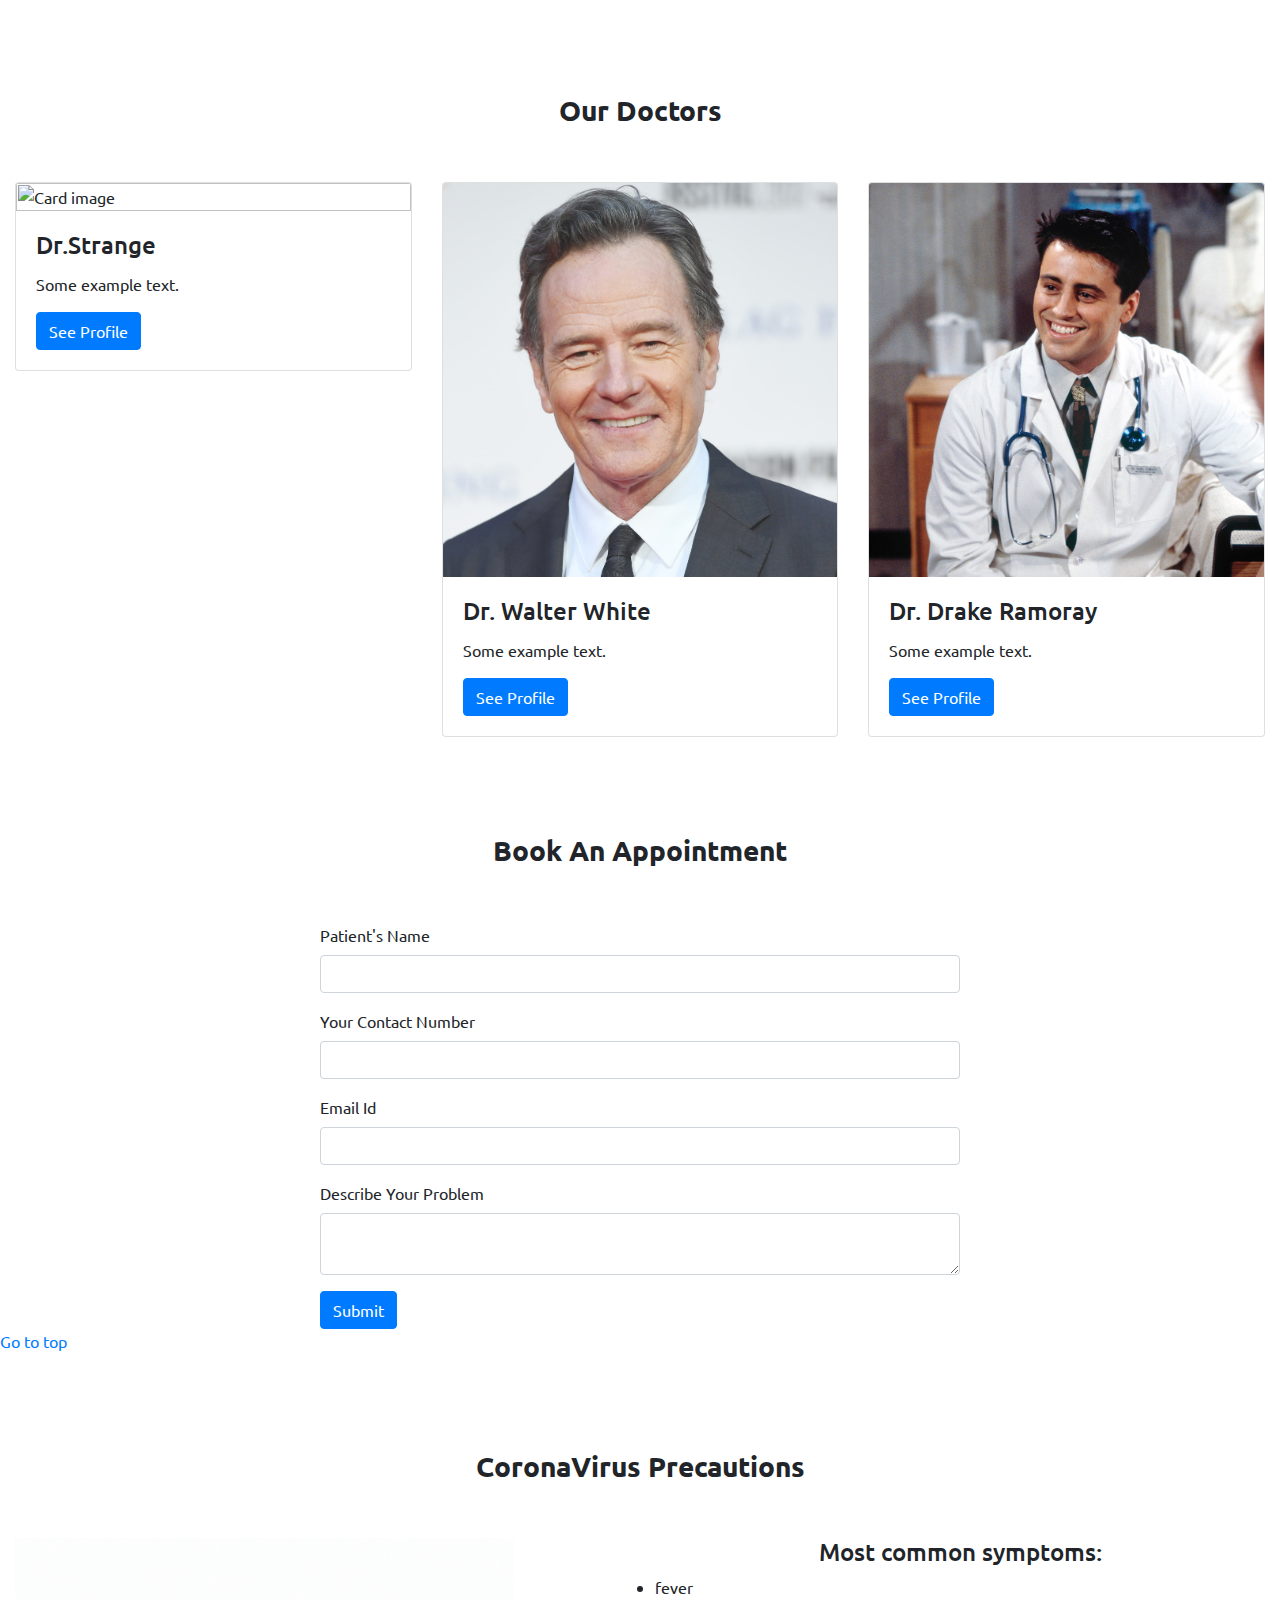
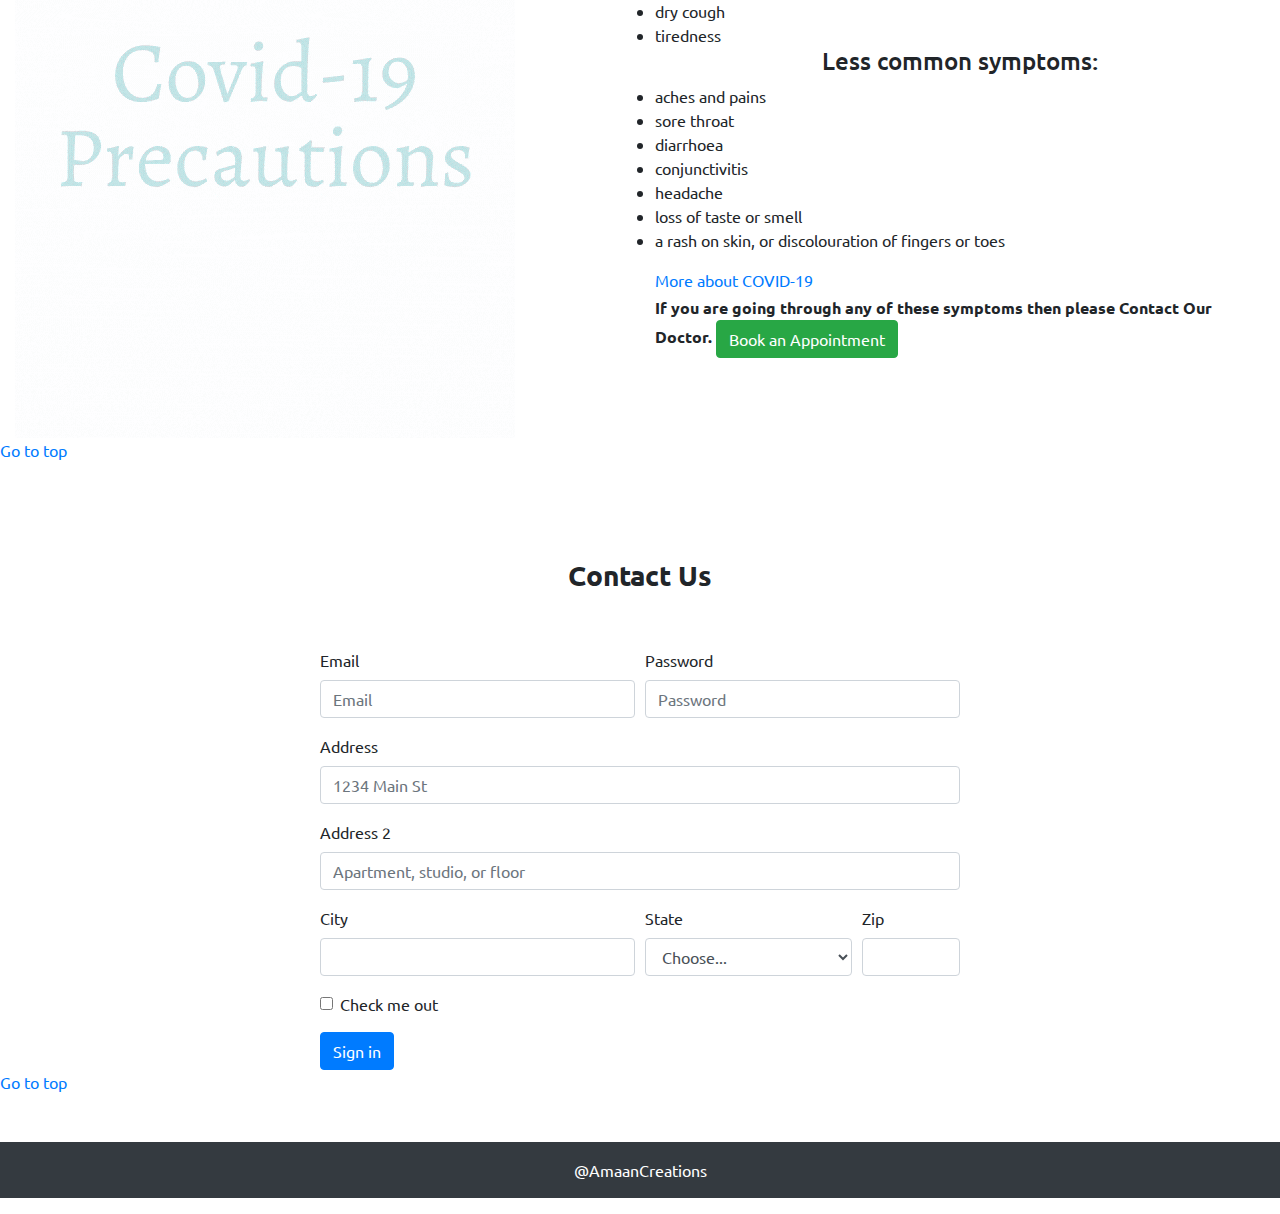
==== commit 41883eeb: "Update index.html" ====
--- a/index.html
+++ b/index.html
@@ -128,7 +128,7 @@
             <div class="col-lg-4 col-md-4 col-12">
                 
                 <div class="card">
-                  <img class="card-img-top" src="images/drstrange.jpg" alt="Card image">
+                  <img class="card-img-top" src="mymedsite.github.io/images/drstrange.jpg" alt="Card image">
                     <div class="card-body">
                         <h4 class="card-title">Dr.Strange</h4>
                             <p class="card-text">Some example text.</p>
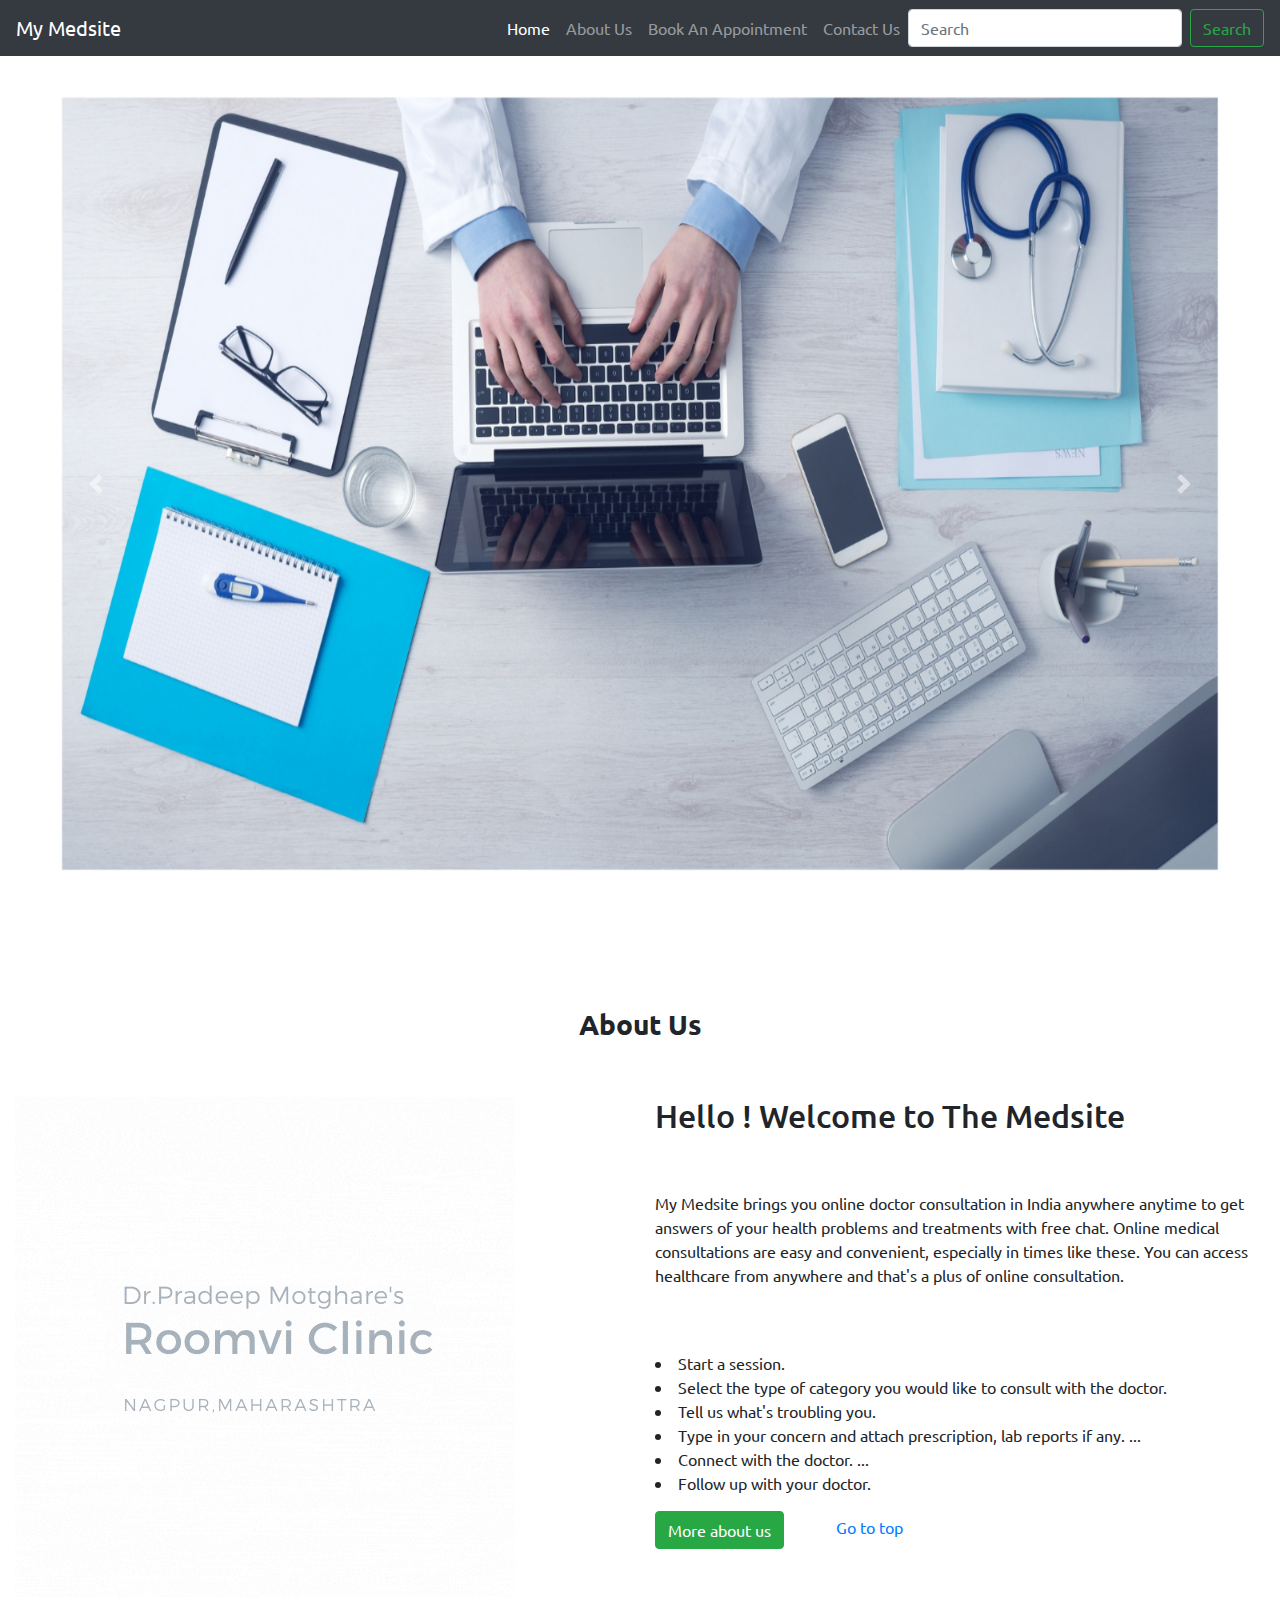
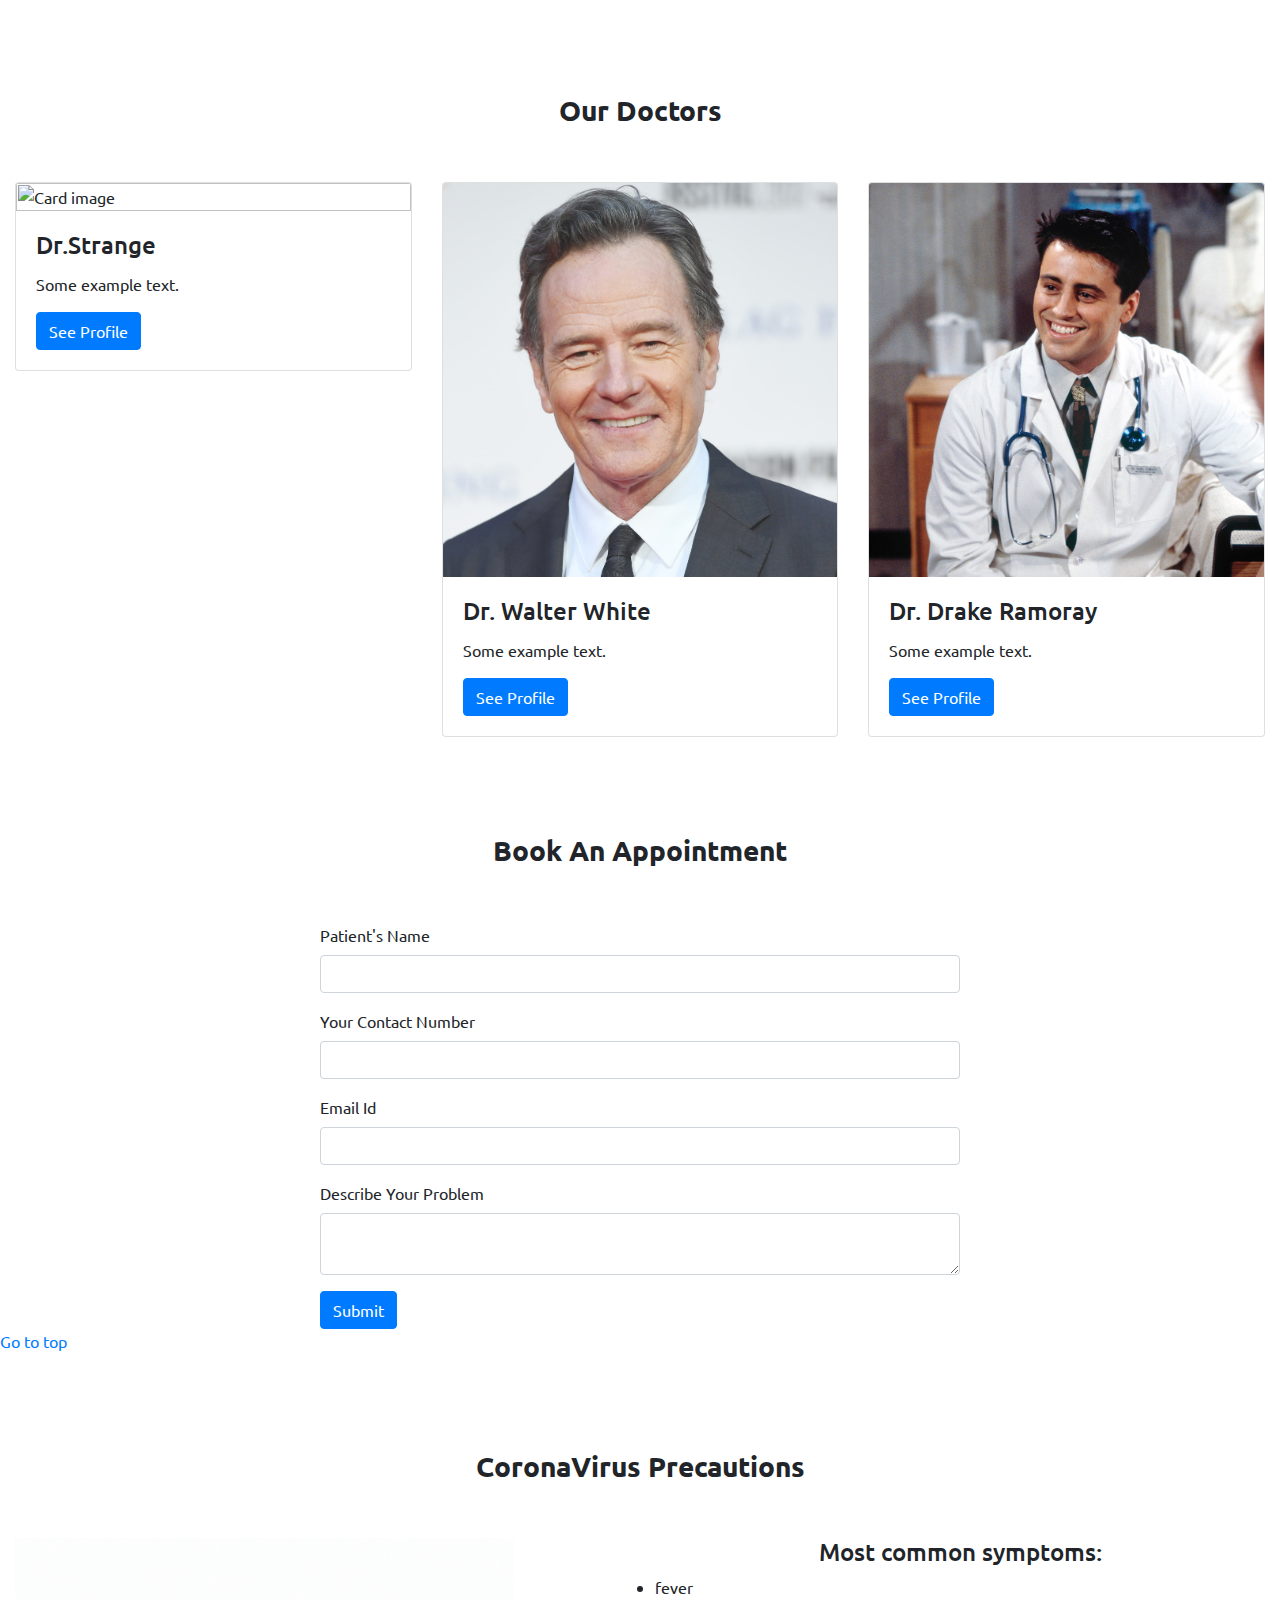
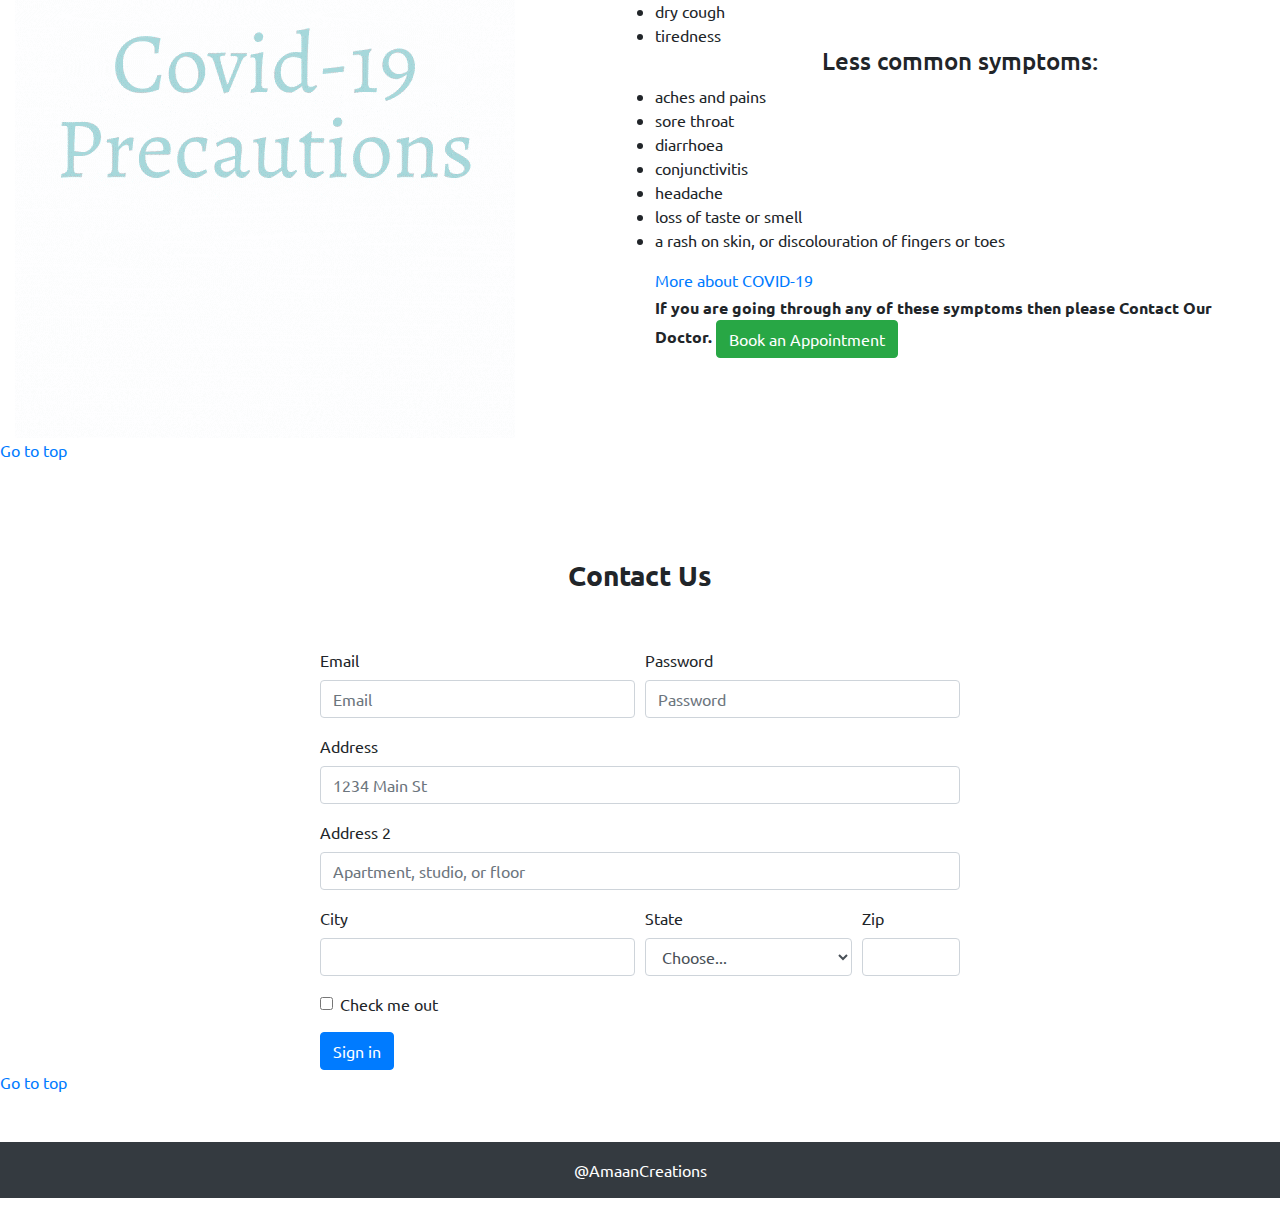
==== commit d0f8c9cd: "Update index.html" ====
--- a/index.html
+++ b/index.html
@@ -128,7 +128,7 @@
             <div class="col-lg-4 col-md-4 col-12">
                 
                 <div class="card">
-                  <img class="card-img-top" src="mymedsite.github.io/images/drstrange.jpg" alt="Card image">
+                  <img class="card-img-top" src=""images/drstrange.jpg"" alt="Card image">
                     <div class="card-body">
                         <h4 class="card-title">Dr.Strange</h4>
                             <p class="card-text">Some example text.</p>
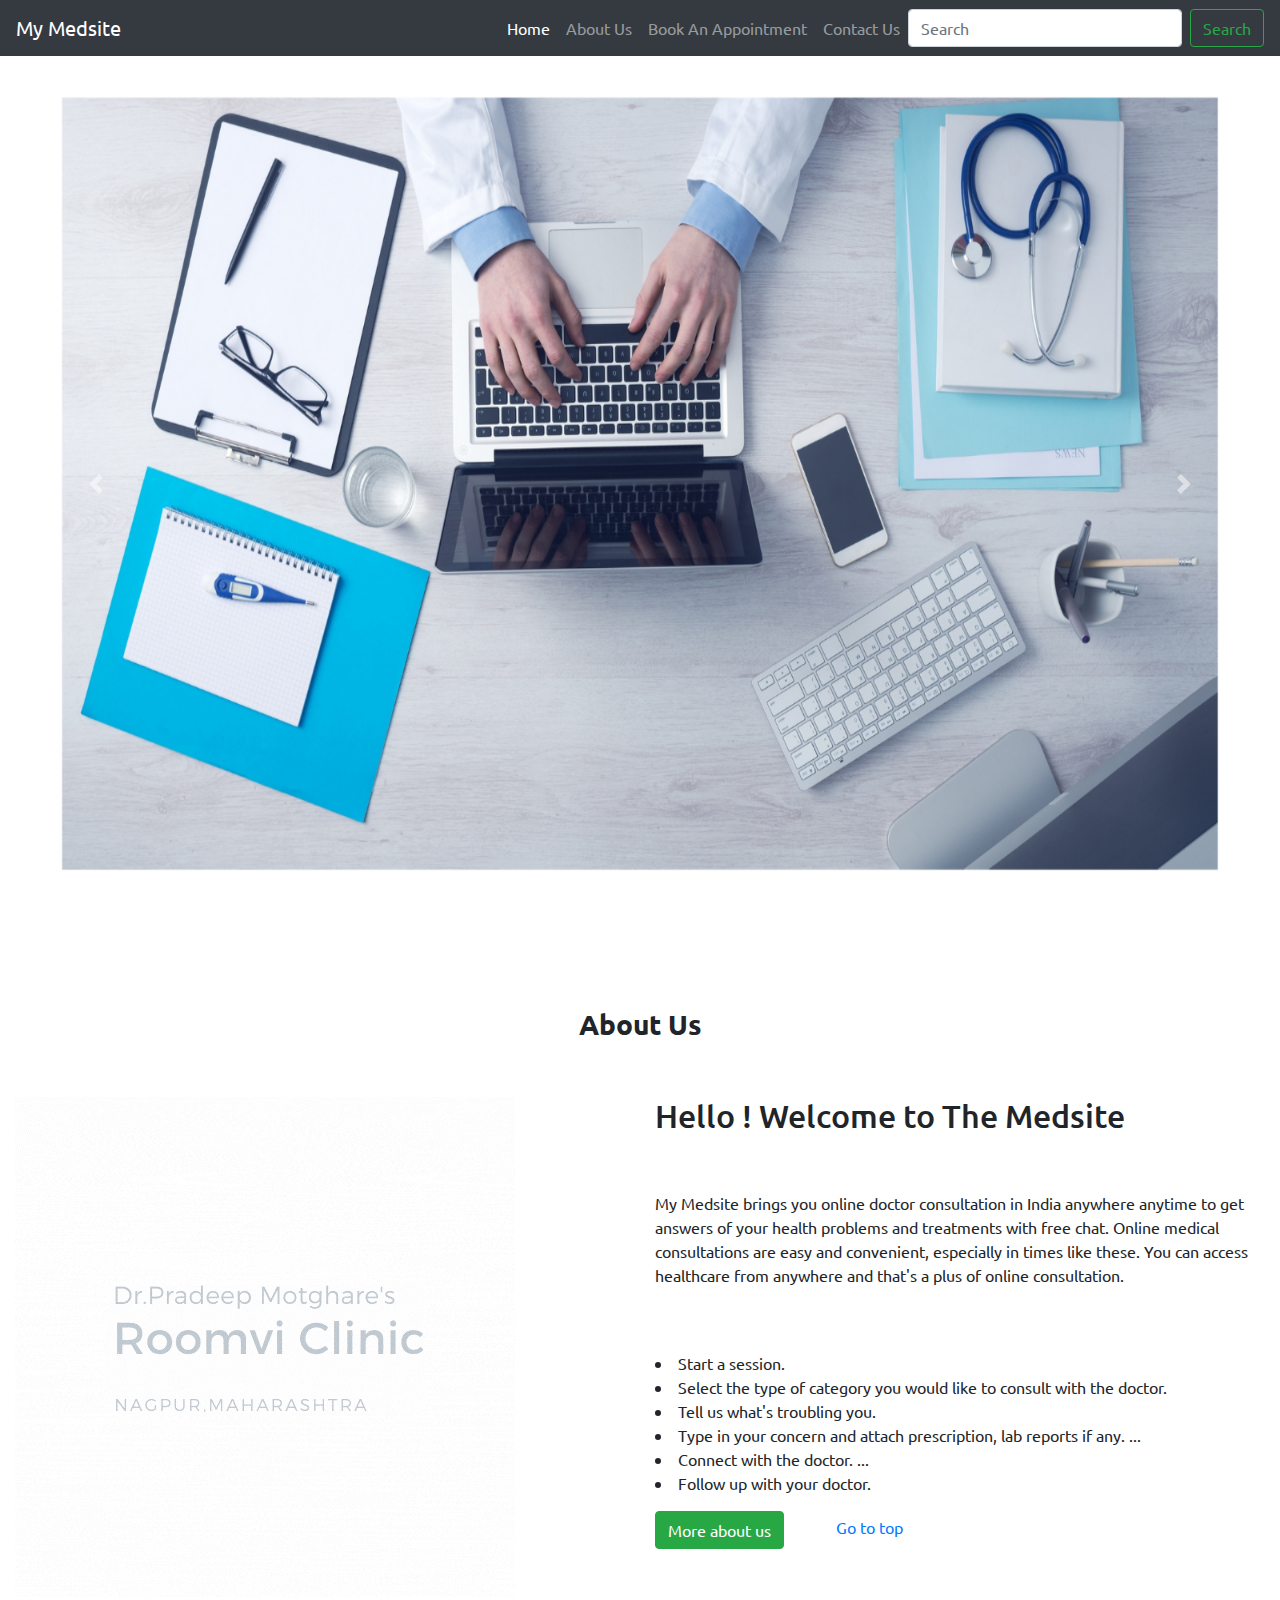
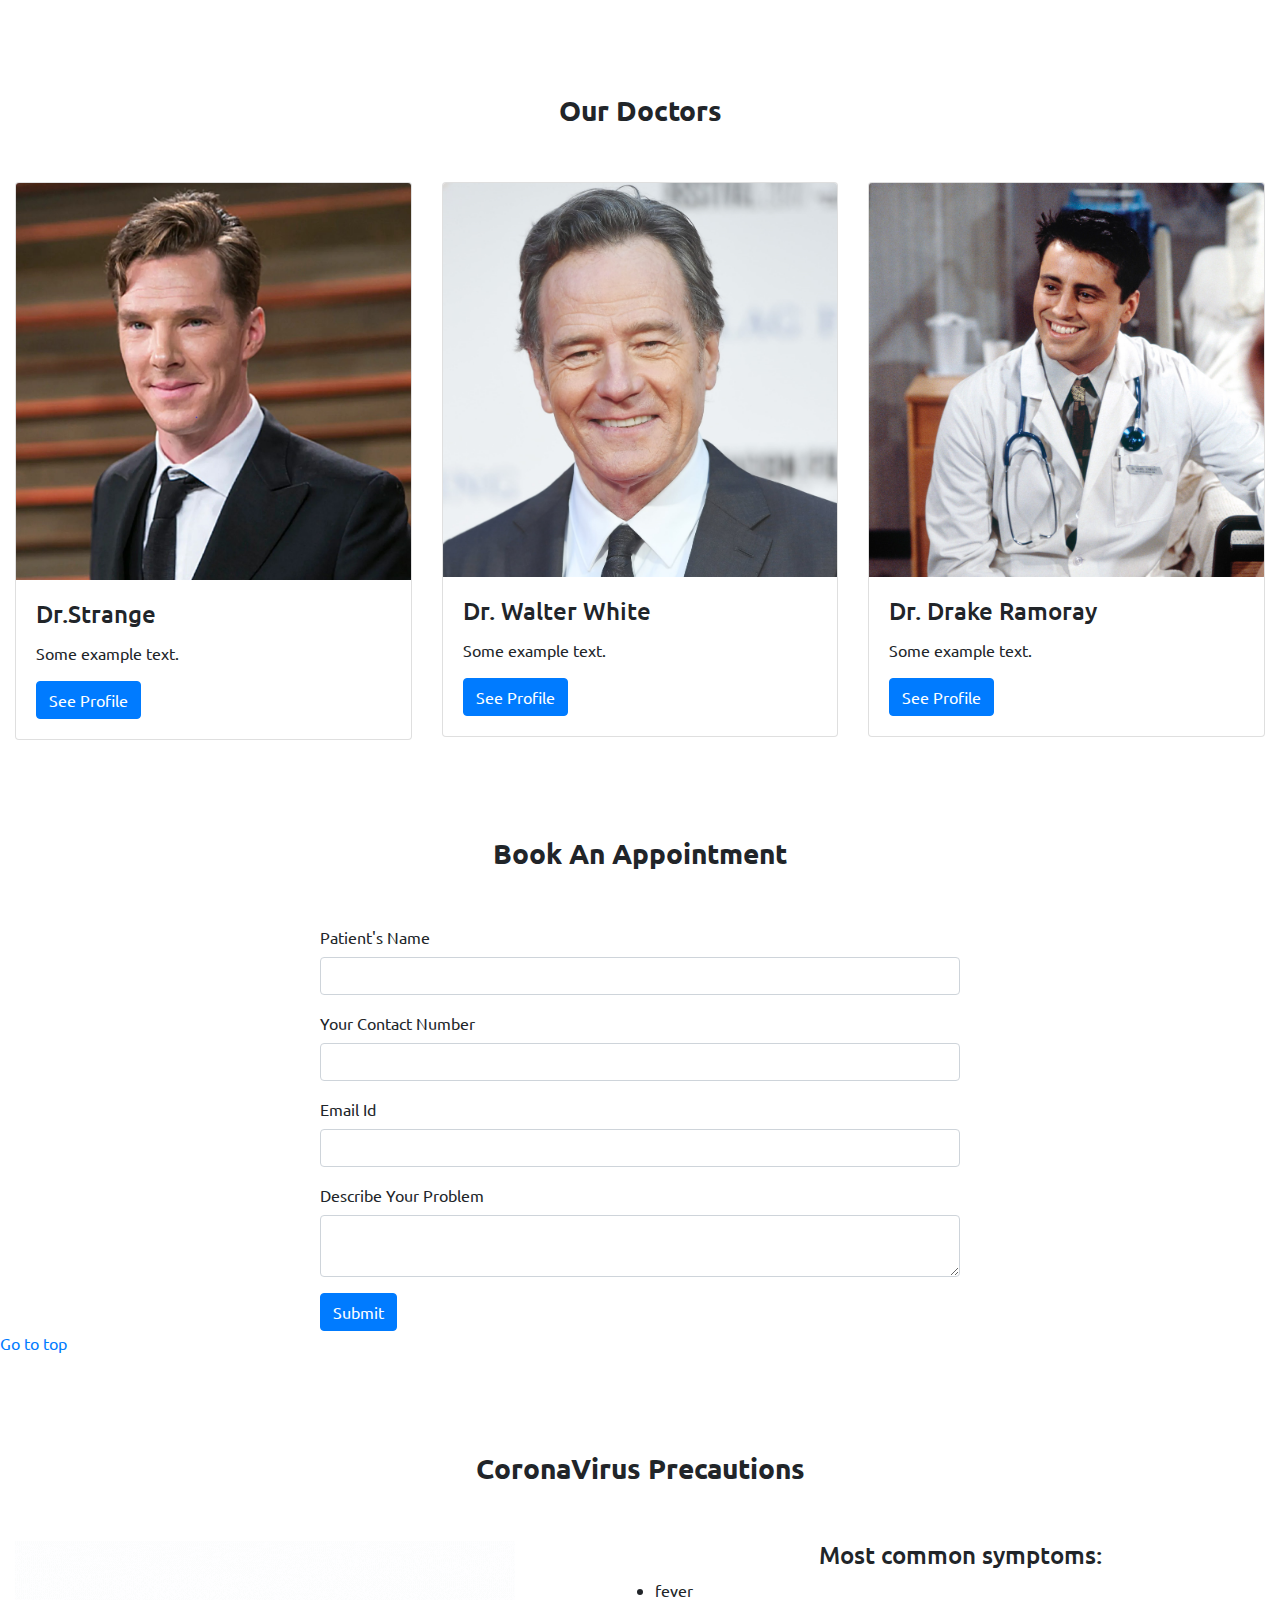
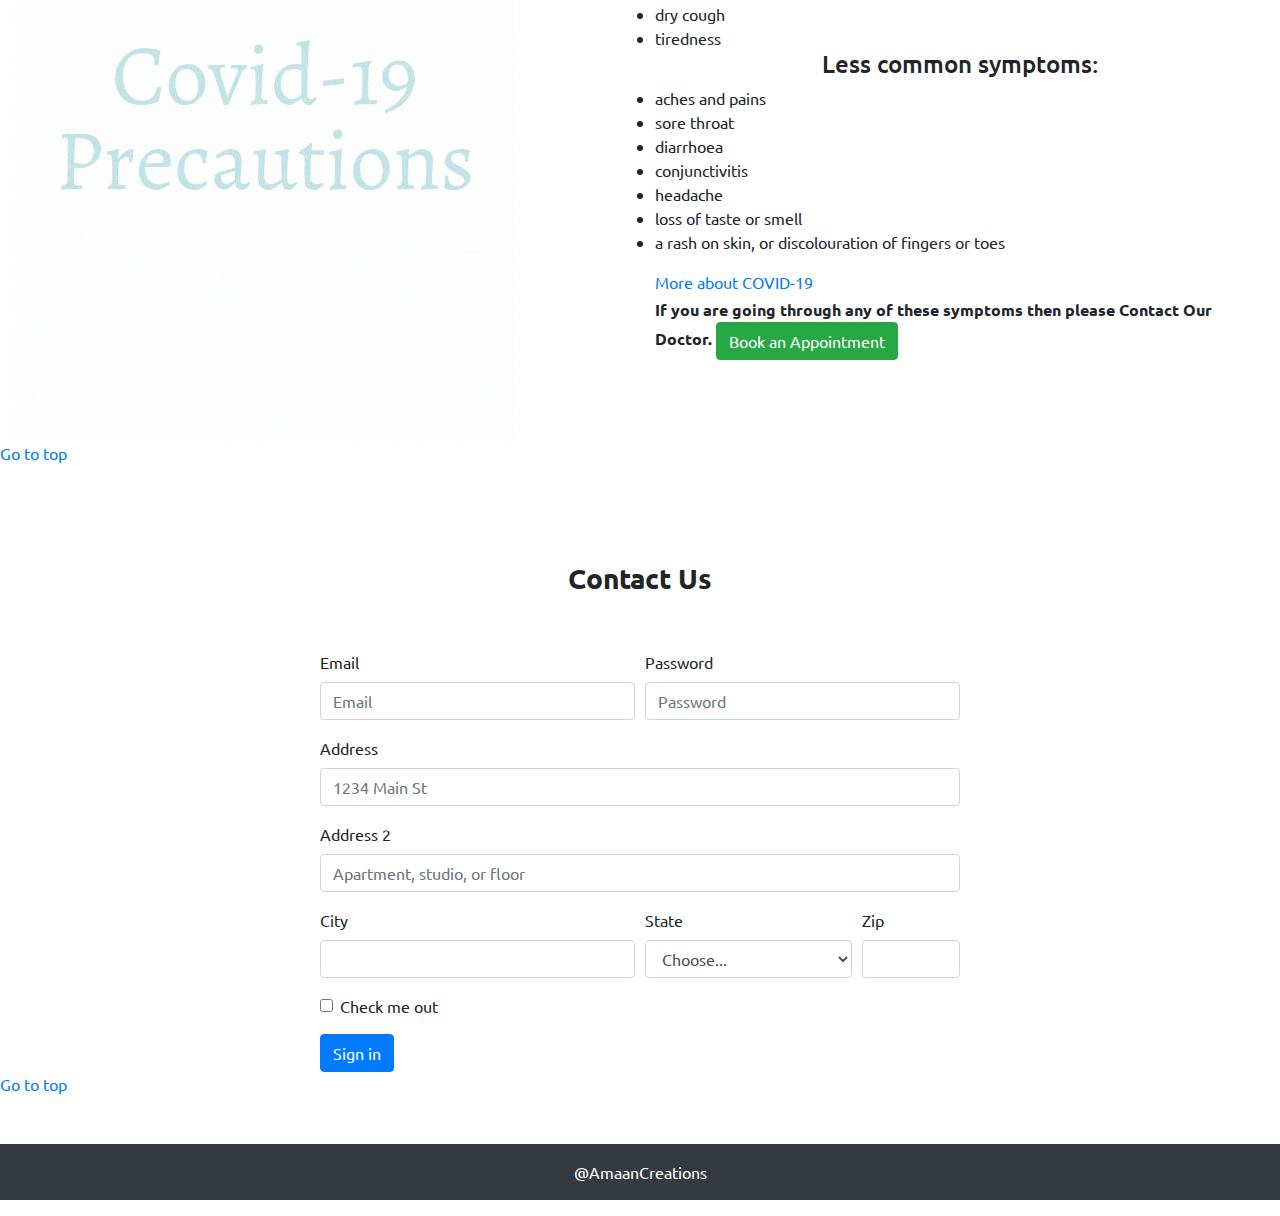
==== commit 07bb362a: "Update index.html" ====
--- a/index.html
+++ b/index.html
@@ -128,7 +128,7 @@
             <div class="col-lg-4 col-md-4 col-12">
                 
                 <div class="card">
-                  <img class="card-img-top" src=""images/drstrange.jpg"" alt="Card image">
+                  <img class="card-img-top" src="images/drstrange.jpg" alt="Card image">
                     <div class="card-body">
                         <h4 class="card-title">Dr.Strange</h4>
                             <p class="card-text">Some example text.</p>
